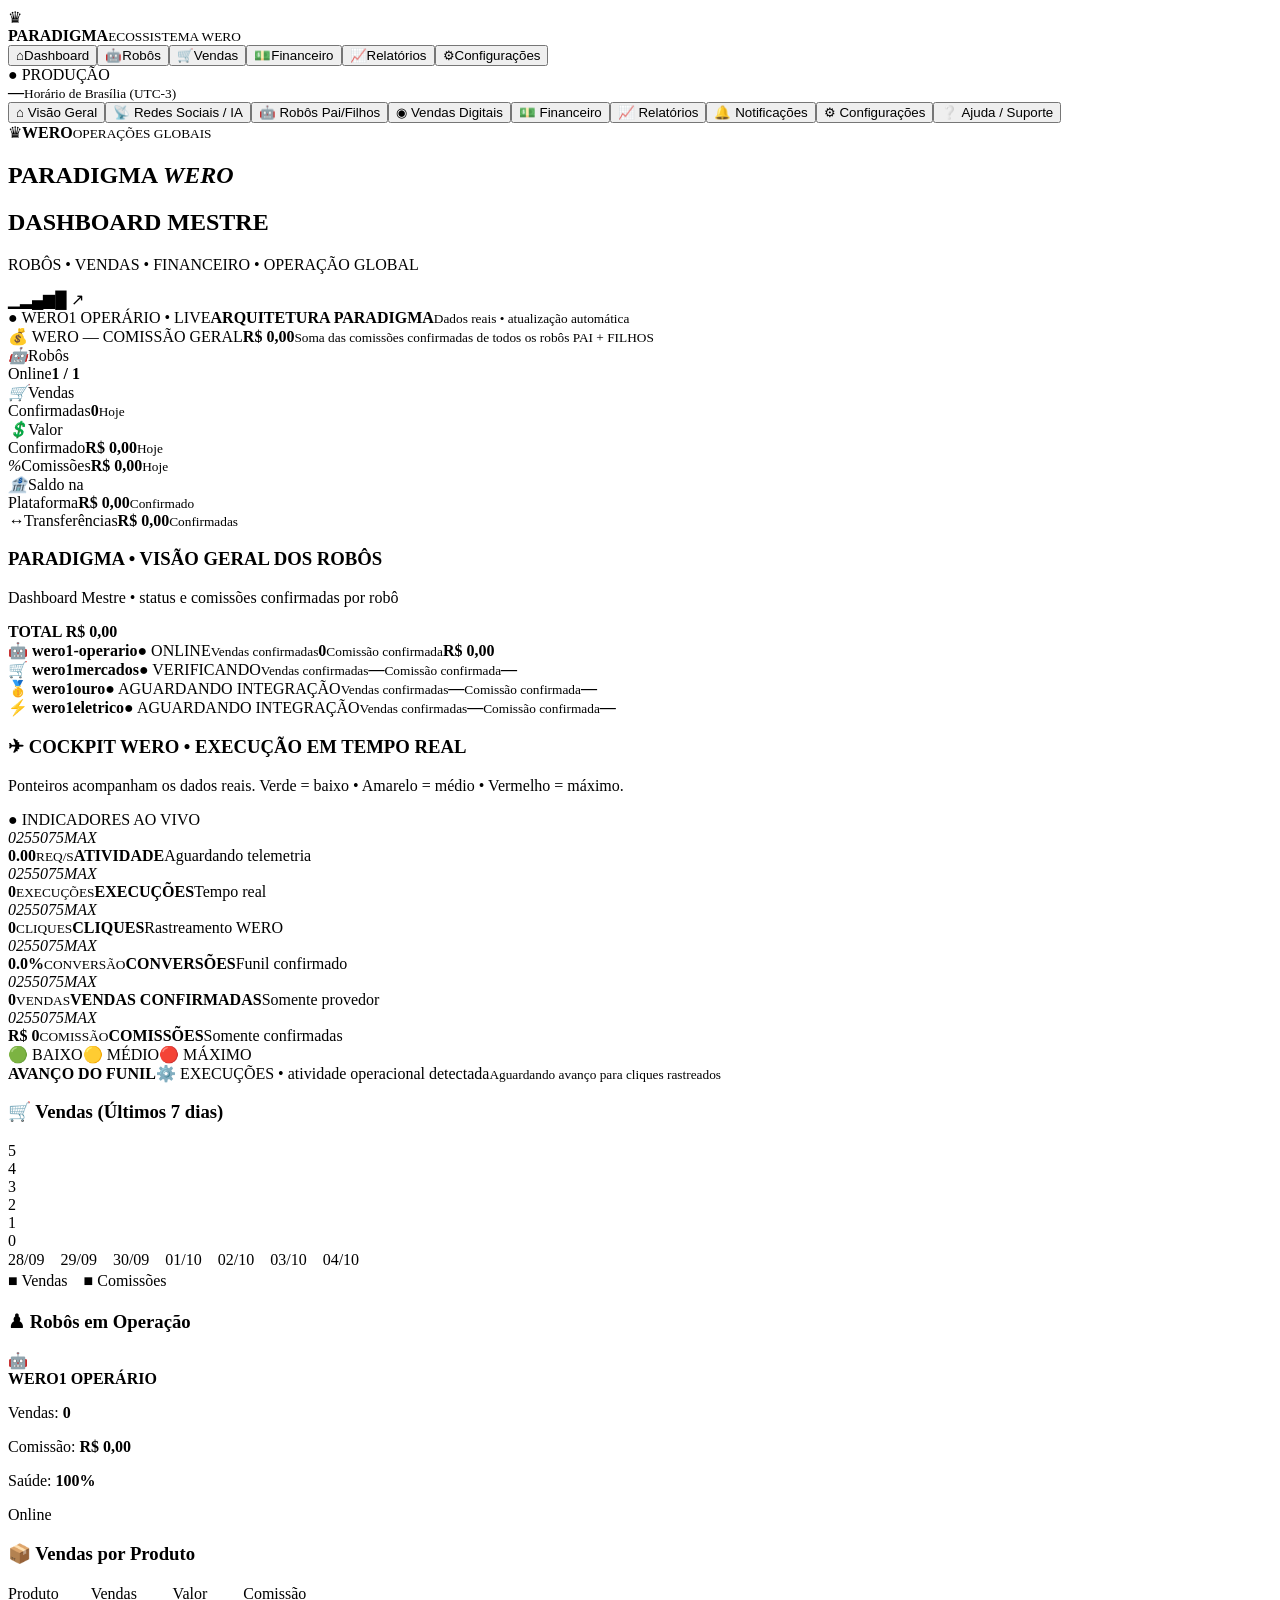
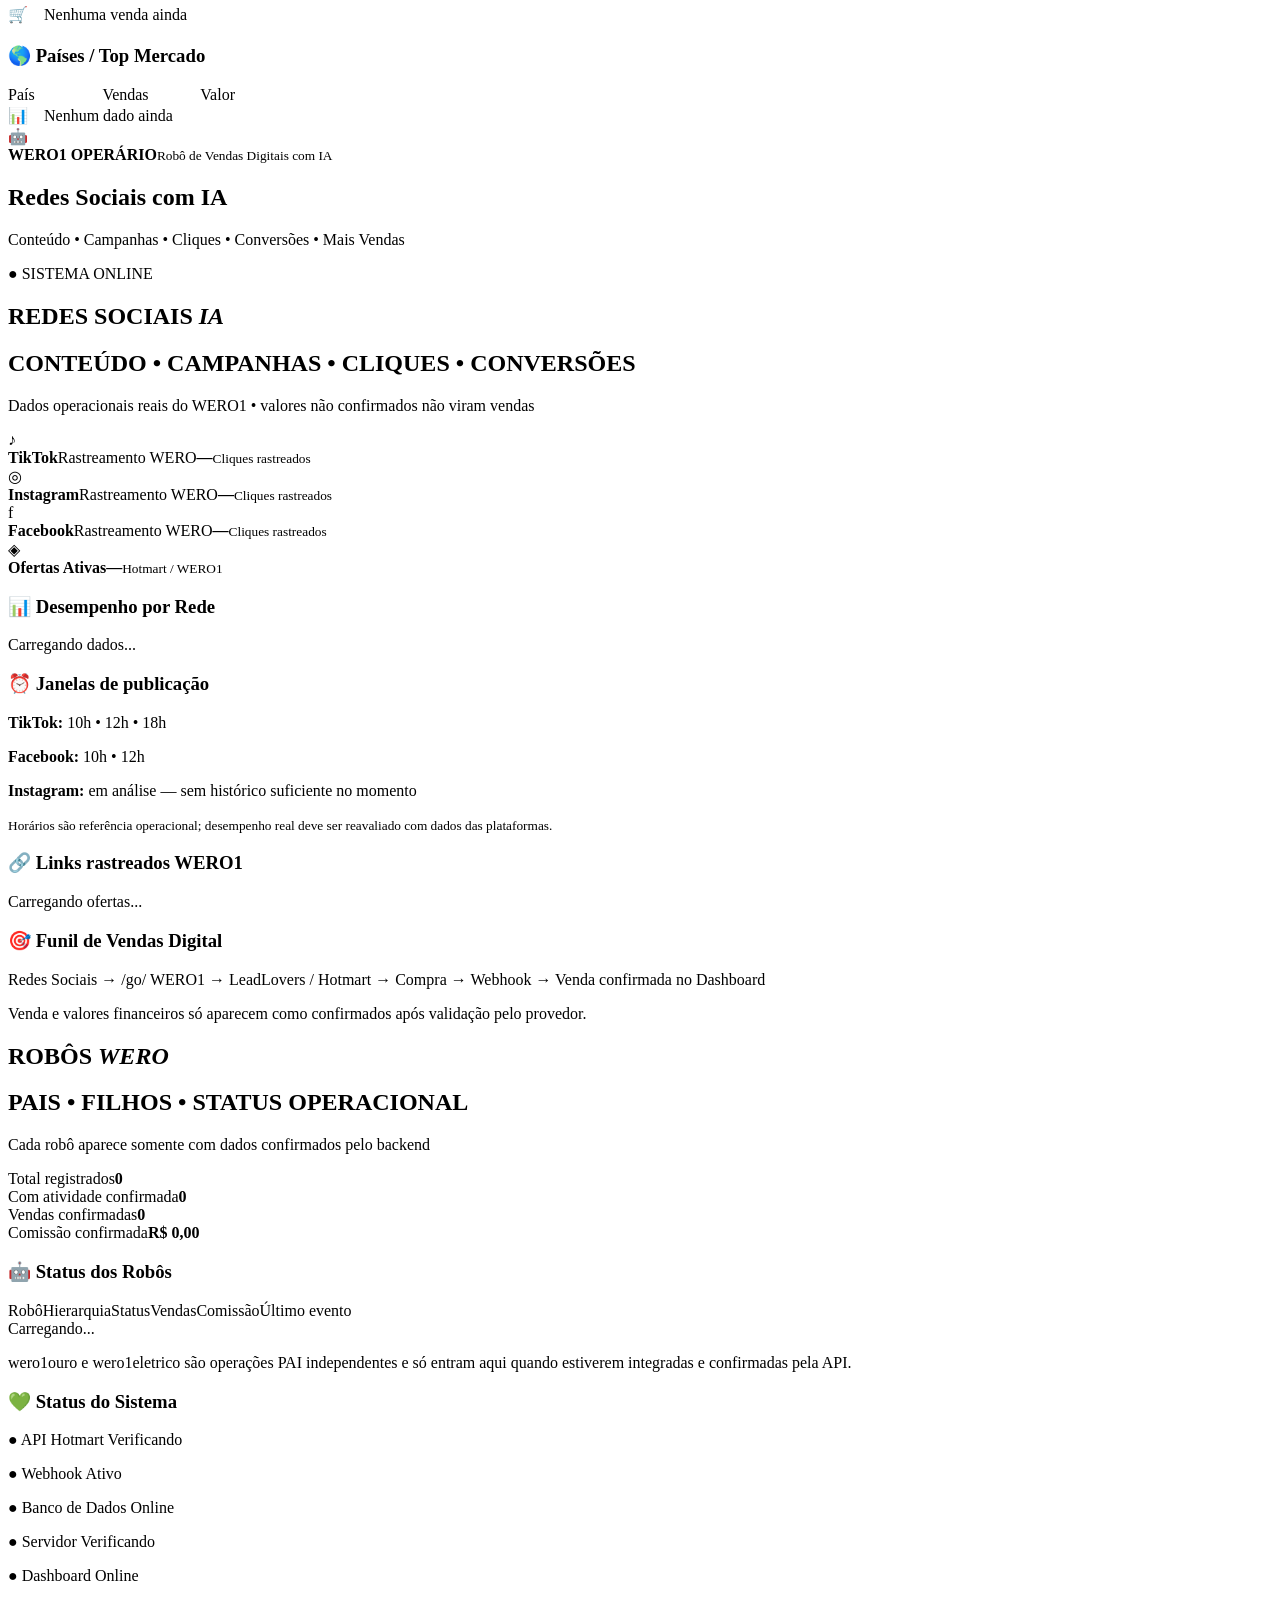
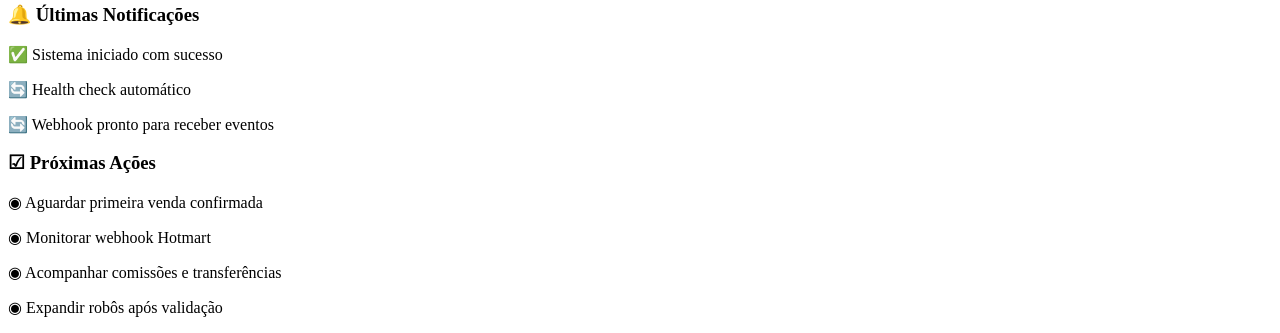
==== index.html @ a114d851 "feat: add visible cockpit dial scale v1.7.8" ====
<!doctype html><html lang="pt-BR"><head><meta charset="utf-8"><meta name="viewport" content="width=device-width,initial-scale=1"><title>PARADIGMA • Ecossistema Wero</title><link rel="stylesheet" href="/static/style.css"></head><body>
<header><div class="logo"><span class="crown">♛</span><div><b>PARADIGMA</b><small>ECOSSISTEMA WERO</small></div></div><div class="topnav"><button class="active" data-topview="finance">⌂<span>Dashboard</span></button><button data-topview="robots">🤖<span>Robôs</span></button><button>🛒<span>Vendas</span></button><button>💵<span>Financeiro</span></button><button>📈<span>Relatórios</span></button><button>⚙<span>Configurações</span></button></div><div class="prod">● PRODUÇÃO</div><div class="clock"><b id="clock">—</b><small>Horário de Brasília (UTC-3)</small></div></header>
<div class="shell"><aside><nav><button class="active" data-view="finance">⌂ <span>Visão Geral</span></button><button data-view="social">📡 <span>Redes Sociais / IA</span></button><button data-view="robots">🤖 <span>Robôs Pai/Filhos</span></button><button>◉ <span>Vendas Digitais</span></button><button>💵 <span>Financeiro</span></button><button>📈 <span>Relatórios</span></button><button>🔔 <span>Notificações</span></button><button>⚙ <span>Configurações</span></button><button>❔ <span>Ajuda / Suporte</span></button></nav><div class="master"><span>♛</span><b>WERO</b><small>OPERAÇÕES GLOBAIS</small></div></aside>
<main><div id="financeView"><section class="banner referenceHero"><div class="worldVisual" aria-hidden="true"><div class="globeCore"><span class="continent c1"></span><span class="continent c2"></span><span class="continent c3"></span><span class="citylights"></span></div></div><div class="heroCopy"><h1>PARADIGMA <em>WERO</em></h1><h2>DASHBOARD MESTRE</h2><p>ROBÔS • VENDAS • FINANCEIRO • OPERAÇÃO GLOBAL</p></div><div class="growthMark" aria-hidden="true">▁▂▄▆█ ↗</div></section>
<div class="liveStrip"><span>● WERO1 OPERÁRIO • LIVE</span><b>ARQUITETURA PARADIGMA</b><small>Dados reais • atualização automática</small></div><section class="heroCommission"><span>💰 WERO — COMISSÃO GERAL</span><strong id="generalCommission">R$ 0,00</strong><small>Soma das comissões confirmadas de todos os robôs PAI + FILHOS</small></section><section class="cards"><article><i>🤖</i><span>Robôs<br>Online</span><strong id="robots">1 / 1</strong><div class="bar"><b style="width:100%"></b></div></article><article><i>🛒</i><span>Vendas<br>Confirmadas</span><strong id="sales">0</strong><small>Hoje</small></article><article><i>💲</i><span>Valor<br>Confirmado</span><strong id="gross">R$ 0,00</strong><small>Hoje</small></article><article><i>%</i><span>Comissões</span><strong id="commission">R$ 0,00</strong><small>Hoje</small></article><article><i>🏦</i><span>Saldo na<br>Plataforma</span><strong id="balance">R$ 0,00</strong><small>Confirmado</small></article><article><i>↔</i><span>Transferências</span><strong id="transferred">R$ 0,00</strong><small>Confirmadas</small></article></section>
<section class="spiderMaster" aria-label="Robôs WERO1 — visão geral"><div class="spiderHead"><div><h3>PARADIGMA • VISÃO GERAL DOS ROBÔS</h3><p>Dashboard Mestre • status e comissões confirmadas por robô</p></div><strong id="spiderCommission">TOTAL R$ 0,00</strong></div><div class="spiderGrid"><article><b>🤖 wero1-operario</b><span class="ok">● ONLINE</span><small>Vendas confirmadas</small><strong id="spOperSales">0</strong><small>Comissão confirmada</small><strong id="spOperCommission">R$ 0,00</strong></article><article><b>🛒 wero1mercados</b><span id="spMercStatus" class="pending">● VERIFICANDO</span><small>Vendas confirmadas</small><strong id="spMercSales">—</strong><small>Comissão confirmada</small><strong id="spMercCommission">—</strong></article><article><b>🥇 wero1ouro</b><span class="pending">● AGUARDANDO INTEGRAÇÃO</span><small>Vendas confirmadas</small><strong>—</strong><small>Comissão confirmada</small><strong>—</strong></article><article><b>⚡ wero1eletrico</b><span class="pending">● AGUARDANDO INTEGRAÇÃO</span><small>Vendas confirmadas</small><strong>—</strong><small>Comissão confirmada</small><strong>—</strong></article></div></section><section class="pressureDeck cockpitDeck" aria-label="Cockpit operacional em tempo real"><div class="pressureTitle"><div><h3>✈ COCKPIT WERO • EXECUÇÃO EM TEMPO REAL</h3><p>Ponteiros acompanham os dados reais. Verde = baixo • Amarelo = médio • Vermelho = máximo.</p></div><span id="pressureMode">● INDICADORES AO VIVO</span></div><div class="gaugeGrid cockpitGrid">
<article class="gaugeCard"><div class="gauge"><div class="needle" id="activityNeedle"></div><div class="hub"></div><div class="dialScale" aria-hidden="true"><i>0</i><i>25</i><i>50</i><i>75</i><i>MAX</i></div></div><div class="gaugeData"><strong id="activityValue">0.00</strong><small>REQ/S</small><b>ATIVIDADE</b><span id="activityState">Aguardando telemetria</span></div></article>
<article class="gaugeCard"><div class="gauge"><div class="needle" id="executionNeedle"></div><div class="hub"></div><div class="dialScale" aria-hidden="true"><i>0</i><i>25</i><i>50</i><i>75</i><i>MAX</i></div></div><div class="gaugeData"><strong id="executionValue">0</strong><small>EXECUÇÕES</small><b>EXECUÇÕES</b><span id="executionState">Tempo real</span></div></article>
<article class="gaugeCard"><div class="gauge"><div class="needle" id="clickNeedle"></div><div class="hub"></div><div class="dialScale" aria-hidden="true"><i>0</i><i>25</i><i>50</i><i>75</i><i>MAX</i></div></div><div class="gaugeData"><strong id="clickValue">0</strong><small>CLIQUES</small><b>CLIQUES</b><span id="clickState">Rastreamento WERO</span></div></article>
<article class="gaugeCard"><div class="gauge"><div class="needle" id="conversionNeedle"></div><div class="hub"></div><div class="dialScale" aria-hidden="true"><i>0</i><i>25</i><i>50</i><i>75</i><i>MAX</i></div></div><div class="gaugeData"><strong id="conversionValue">0.0%</strong><small>CONVERSÃO</small><b>CONVERSÕES</b><span id="conversionState">Funil confirmado</span></div></article>
<article class="gaugeCard salesPulse"><div class="gauge"><div class="needle" id="salesNeedle"></div><div class="hub"></div><div class="dialScale" aria-hidden="true"><i>0</i><i>25</i><i>50</i><i>75</i><i>MAX</i></div></div><div class="gaugeData"><strong id="salesPressureValue">0</strong><small>VENDAS</small><b>VENDAS CONFIRMADAS</b><span id="salesState">Somente provedor</span></div></article>
<article class="gaugeCard salesPulse"><div class="gauge"><div class="needle" id="commissionNeedle"></div><div class="hub"></div><div class="dialScale" aria-hidden="true"><i>0</i><i>25</i><i>50</i><i>75</i><i>MAX</i></div></div><div class="gaugeData"><strong id="commissionGaugeValue">R$ 0</strong><small>COMISSÃO</small><b>COMISSÕES</b><span id="commissionState">Somente confirmadas</span></div></article>
</div><div class="cockpitLegend"><span>🟢 BAIXO</span><span>🟡 MÉDIO</span><span>🔴 MÁXIMO</span></div><div class="funnelProgress" id="funnelProgress"><b>AVANÇO DO FUNIL</b><span id="funnelStage">⚙️ EXECUÇÕES • atividade operacional detectada</span><small id="funnelDetail">Aguardando avanço para cliques rastreados</small></div></section><section class="grid"><article class="panel chart"><h3>🛒 Vendas (Últimos 7 dias)</h3><div class="chartbox"><div class="ylabel">5<br>4<br>3<br>2<br>1<br>0</div><div class="plot"><span></span><span></span><span></span><span></span><span></span><span></span><div class="line"></div><div class="dates">28/09　29/09　30/09　01/10　02/10　03/10　04/10</div></div></div><div class="legend">■ Vendas　■ Comissões</div></article>
<article class="panel robot"><h3>♟ Robôs em Operação</h3><div class="robotrow"><div class="bot">🤖</div><div><b>WERO1 OPERÁRIO</b><p>Vendas: <strong id="robotSales">0</strong></p><p>Comissão: <strong id="robotCommission">R$ 0,00</strong></p><p>Saúde: <strong>100%</strong></p></div><label>Online</label></div><div class="bar"><b style="width:100%"></b></div></article>
<article class="panel products"><h3>📦 Vendas por Produto</h3><div class="thead">Produto　　Vendas　　 Valor　　 Comissão</div><div class="empty">🛒　Nenhuma venda ainda</div></article><article class="panel markets"><h3>🌎 Países / Top Mercado</h3><div class="thead">País　　　　 Vendas　　　 Valor</div><div class="empty">📊　Nenhum dado ainda</div></article></section></div><div id="socialView" class="hidden"><section class="socialHero"><div class="socialBot">🤖</div><div><b>WERO1 OPERÁRIO</b><small>Robô de Vendas Digitais com IA</small></div><div class="socialTitle"><h1>Redes Sociais com IA</h1><p>Conteúdo • Campanhas • Cliques • Conversões • Mais Vendas</p></div><span class="livePill">● SISTEMA ONLINE</span></section><section class="banner socialbanner compact"><div><h1>REDES SOCIAIS <em>IA</em></h1><h2>CONTEÚDO • CAMPANHAS • CLIQUES • CONVERSÕES</h2><p>Dados operacionais reais do WERO1 • valores não confirmados não viram vendas</p></div></section><section class="socialcards"><article class="networkCard tiktok"><div class="netIcon">♪</div><b>TikTok</b><span class="netState">Rastreamento WERO</span><strong id="ttClicks">—</strong><small>Cliques rastreados</small></article><article class="networkCard instagram"><div class="netIcon">◎</div><b>Instagram</b><span class="netState">Rastreamento WERO</span><strong id="igClicks">—</strong><small>Cliques rastreados</small></article><article class="networkCard facebook"><div class="netIcon">f</div><b>Facebook</b><span class="netState">Rastreamento WERO</span><strong id="fbClicks">—</strong><small>Cliques rastreados</small></article><article class="networkCard offersCard"><div class="netIcon">◈</div><b>Ofertas Ativas</b><strong id="activeOffers">—</strong><small>Hotmart / WERO1</small></article></section><section class="socialgrid"><article class="panel"><h3>📊 Desempenho por Rede</h3><div id="networkRows" class="networkRows">Carregando dados...</div></article><article class="panel"><h3>⏰ Janelas de publicação</h3><p><b>TikTok:</b> 10h • 12h • 18h</p><p><b>Facebook:</b> 10h • 12h</p><p><b>Instagram:</b> em análise — sem histórico suficiente no momento</p><small>Horários são referência operacional; desempenho real deve ser reavaliado com dados das plataformas.</small></article><article class="panel socialwide"><h3>🔗 Links rastreados WERO1</h3><div id="offerLinks">Carregando ofertas...</div></article><article class="panel socialwide"><h3>🎯 Funil de Vendas Digital</h3><div class="funnel">Redes Sociais → /go/ WERO1 → LeadLovers / Hotmart → Compra → Webhook → Venda confirmada no Dashboard</div><p class="truth">Venda e valores financeiros só aparecem como confirmados após validação pelo provedor.</p></article></section></div><div id="robotsView" class="hidden"><section class="banner socialbanner"><div><h1>ROBÔS <em>WERO</em></h1><h2>PAIS • FILHOS • STATUS OPERACIONAL</h2><p>Cada robô aparece somente com dados confirmados pelo backend</p></div></section><section class="robotSummary"><article><span>Total registrados</span><strong id="robotTotal">0</strong></article><article><span>Com atividade confirmada</span><strong id="robotActive">0</strong></article><article><span>Vendas confirmadas</span><strong id="robotTotalSales">0</strong></article><article><span>Comissão confirmada</span><strong id="robotTotalCommission">R$ 0,00</strong></article></section><article class="panel robotTablePanel"><h3>🤖 Status dos Robôs</h3><div class="robotTableHead"><span>Robô</span><span>Hierarquia</span><span>Status</span><span>Vendas</span><span>Comissão</span><span>Último evento</span></div><div id="robotRows">Carregando...</div><p class="truth">wero1ouro e wero1eletrico são operações PAI independentes e só entram aqui quando estiverem integradas e confirmadas pela API.</p></article></div></main>
<section class="right"><article class="panel status"><h3>💚 Status do Sistema</h3><p><b>●</b> API Hotmart <span id="apiHotmart">Verificando</span></p><p><b>●</b> Webhook <span>Ativo</span></p><p><b>●</b> Banco de Dados <span>Online</span></p><p><b>●</b> Servidor <span id="server">Verificando</span></p><p><b>●</b> Dashboard <span>Online</span></p></article><article class="panel notices"><h3>🔔 Últimas Notificações</h3><p>✅ Sistema iniciado com sucesso</p><p>🔄 Health check automático</p><p>🔄 Webhook pronto para receber eventos</p></article><article class="panel actions"><h3>☑ Próximas Ações</h3><p>◉ Aguardar primeira venda confirmada</p><p>◉ Monitorar webhook Hotmart</p><p>◉ Acompanhar comissões e transferências</p><p>◉ Expandir robôs após validação</p></article></section></div><script src="/static/app.js"></script></body></html>
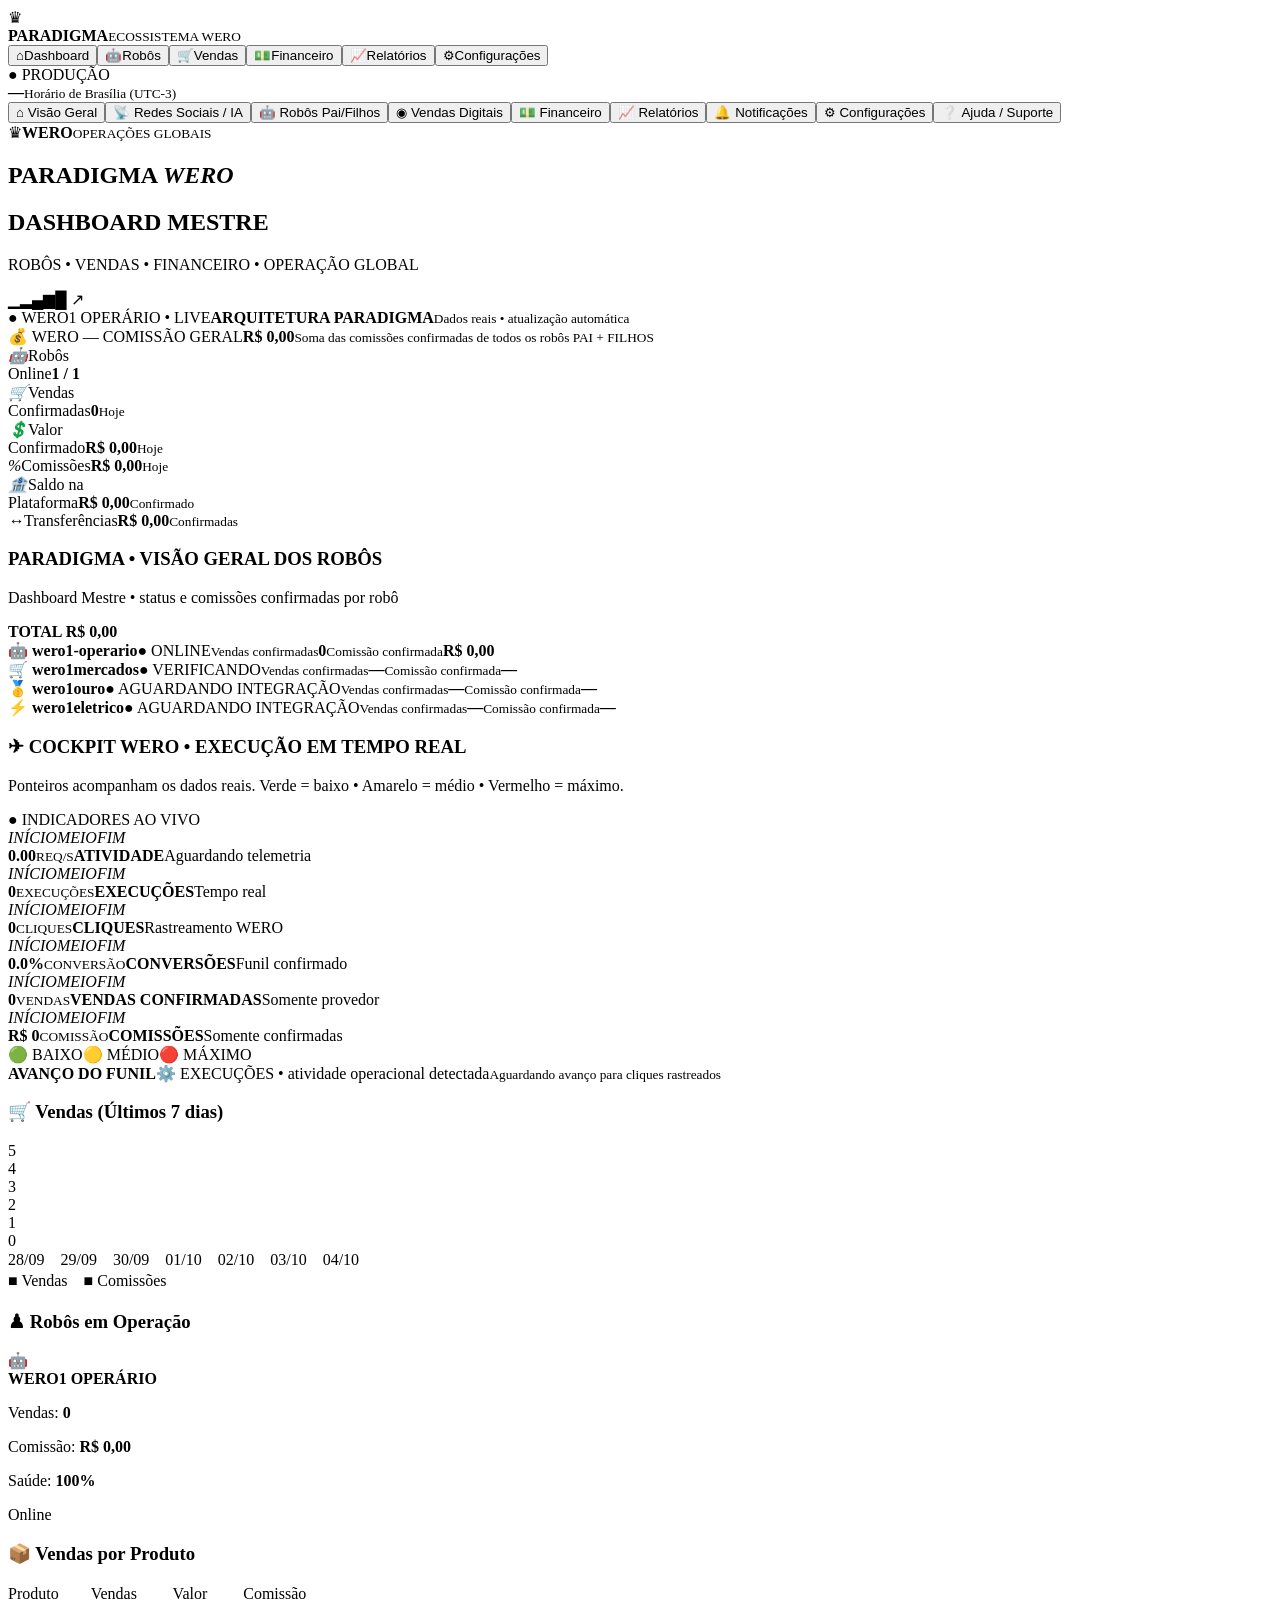
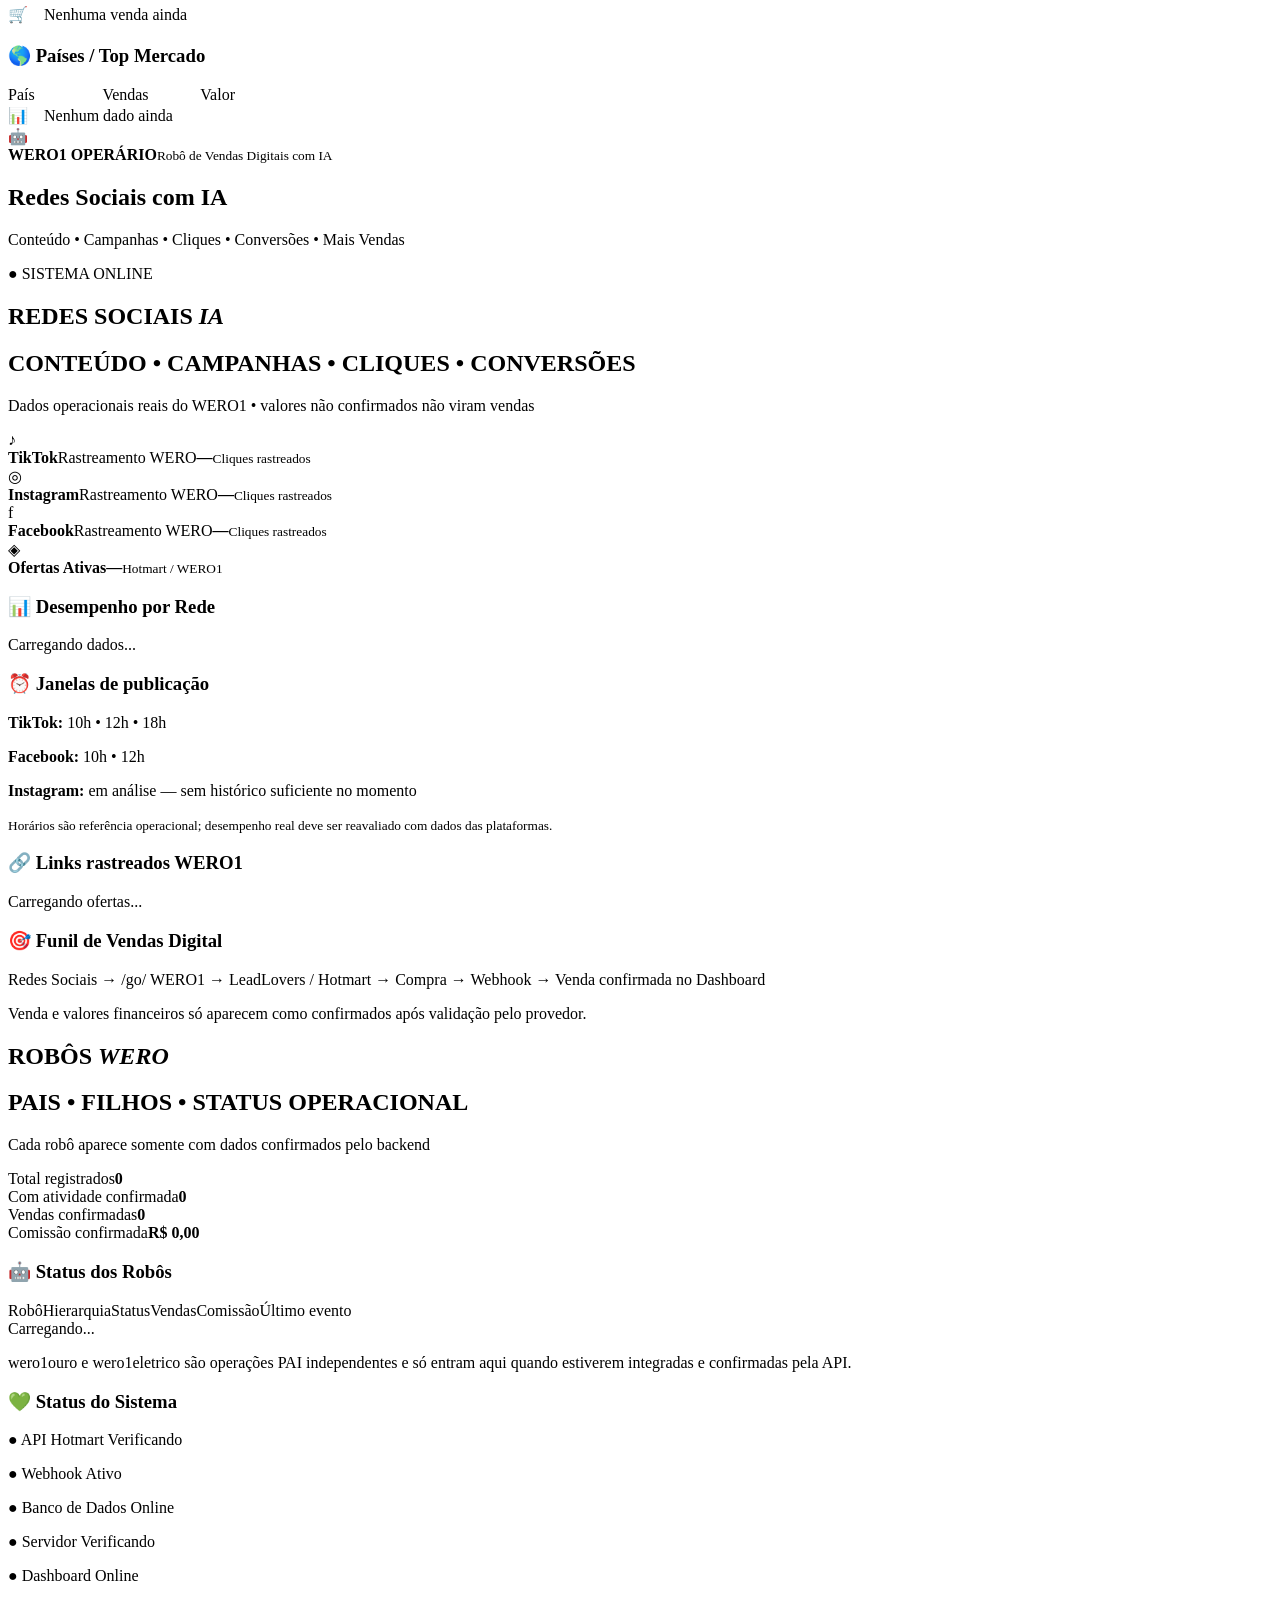
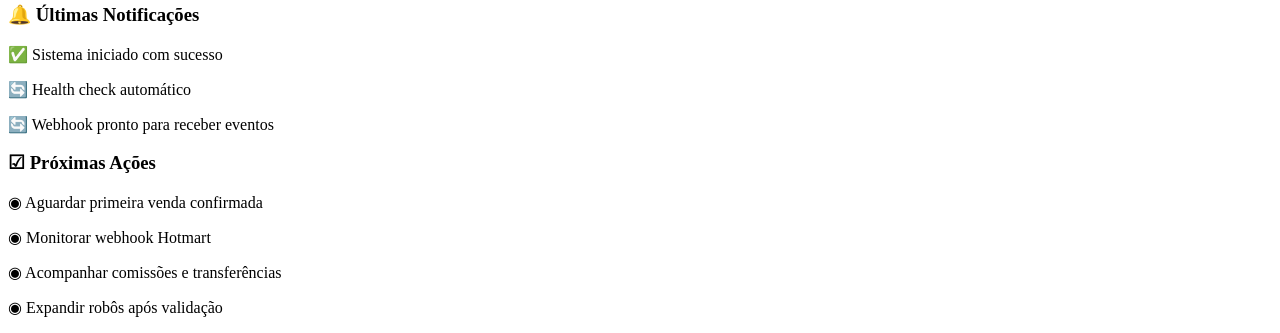
==== commit 1fd92177: "ui: simplify gauge scale to inicio meio fim v1.7.9" ====
--- a/index.html
+++ b/index.html
@@ -4,12 +4,12 @@
 <main><div id="financeView"><section class="banner referenceHero"><div class="worldVisual" aria-hidden="true"><div class="globeCore"><span class="continent c1"></span><span class="continent c2"></span><span class="continent c3"></span><span class="citylights"></span></div></div><div class="heroCopy"><h1>PARADIGMA <em>WERO</em></h1><h2>DASHBOARD MESTRE</h2><p>ROBÔS • VENDAS • FINANCEIRO • OPERAÇÃO GLOBAL</p></div><div class="growthMark" aria-hidden="true">▁▂▄▆█ ↗</div></section>
 <div class="liveStrip"><span>● WERO1 OPERÁRIO • LIVE</span><b>ARQUITETURA PARADIGMA</b><small>Dados reais • atualização automática</small></div><section class="heroCommission"><span>💰 WERO — COMISSÃO GERAL</span><strong id="generalCommission">R$ 0,00</strong><small>Soma das comissões confirmadas de todos os robôs PAI + FILHOS</small></section><section class="cards"><article><i>🤖</i><span>Robôs<br>Online</span><strong id="robots">1 / 1</strong><div class="bar"><b style="width:100%"></b></div></article><article><i>🛒</i><span>Vendas<br>Confirmadas</span><strong id="sales">0</strong><small>Hoje</small></article><article><i>💲</i><span>Valor<br>Confirmado</span><strong id="gross">R$ 0,00</strong><small>Hoje</small></article><article><i>%</i><span>Comissões</span><strong id="commission">R$ 0,00</strong><small>Hoje</small></article><article><i>🏦</i><span>Saldo na<br>Plataforma</span><strong id="balance">R$ 0,00</strong><small>Confirmado</small></article><article><i>↔</i><span>Transferências</span><strong id="transferred">R$ 0,00</strong><small>Confirmadas</small></article></section>
 <section class="spiderMaster" aria-label="Robôs WERO1 — visão geral"><div class="spiderHead"><div><h3>PARADIGMA • VISÃO GERAL DOS ROBÔS</h3><p>Dashboard Mestre • status e comissões confirmadas por robô</p></div><strong id="spiderCommission">TOTAL R$ 0,00</strong></div><div class="spiderGrid"><article><b>🤖 wero1-operario</b><span class="ok">● ONLINE</span><small>Vendas confirmadas</small><strong id="spOperSales">0</strong><small>Comissão confirmada</small><strong id="spOperCommission">R$ 0,00</strong></article><article><b>🛒 wero1mercados</b><span id="spMercStatus" class="pending">● VERIFICANDO</span><small>Vendas confirmadas</small><strong id="spMercSales">—</strong><small>Comissão confirmada</small><strong id="spMercCommission">—</strong></article><article><b>🥇 wero1ouro</b><span class="pending">● AGUARDANDO INTEGRAÇÃO</span><small>Vendas confirmadas</small><strong>—</strong><small>Comissão confirmada</small><strong>—</strong></article><article><b>⚡ wero1eletrico</b><span class="pending">● AGUARDANDO INTEGRAÇÃO</span><small>Vendas confirmadas</small><strong>—</strong><small>Comissão confirmada</small><strong>—</strong></article></div></section><section class="pressureDeck cockpitDeck" aria-label="Cockpit operacional em tempo real"><div class="pressureTitle"><div><h3>✈ COCKPIT WERO • EXECUÇÃO EM TEMPO REAL</h3><p>Ponteiros acompanham os dados reais. Verde = baixo • Amarelo = médio • Vermelho = máximo.</p></div><span id="pressureMode">● INDICADORES AO VIVO</span></div><div class="gaugeGrid cockpitGrid">
-<article class="gaugeCard"><div class="gauge"><div class="needle" id="activityNeedle"></div><div class="hub"></div><div class="dialScale" aria-hidden="true"><i>0</i><i>25</i><i>50</i><i>75</i><i>MAX</i></div></div><div class="gaugeData"><strong id="activityValue">0.00</strong><small>REQ/S</small><b>ATIVIDADE</b><span id="activityState">Aguardando telemetria</span></div></article>
-<article class="gaugeCard"><div class="gauge"><div class="needle" id="executionNeedle"></div><div class="hub"></div><div class="dialScale" aria-hidden="true"><i>0</i><i>25</i><i>50</i><i>75</i><i>MAX</i></div></div><div class="gaugeData"><strong id="executionValue">0</strong><small>EXECUÇÕES</small><b>EXECUÇÕES</b><span id="executionState">Tempo real</span></div></article>
-<article class="gaugeCard"><div class="gauge"><div class="needle" id="clickNeedle"></div><div class="hub"></div><div class="dialScale" aria-hidden="true"><i>0</i><i>25</i><i>50</i><i>75</i><i>MAX</i></div></div><div class="gaugeData"><strong id="clickValue">0</strong><small>CLIQUES</small><b>CLIQUES</b><span id="clickState">Rastreamento WERO</span></div></article>
-<article class="gaugeCard"><div class="gauge"><div class="needle" id="conversionNeedle"></div><div class="hub"></div><div class="dialScale" aria-hidden="true"><i>0</i><i>25</i><i>50</i><i>75</i><i>MAX</i></div></div><div class="gaugeData"><strong id="conversionValue">0.0%</strong><small>CONVERSÃO</small><b>CONVERSÕES</b><span id="conversionState">Funil confirmado</span></div></article>
-<article class="gaugeCard salesPulse"><div class="gauge"><div class="needle" id="salesNeedle"></div><div class="hub"></div><div class="dialScale" aria-hidden="true"><i>0</i><i>25</i><i>50</i><i>75</i><i>MAX</i></div></div><div class="gaugeData"><strong id="salesPressureValue">0</strong><small>VENDAS</small><b>VENDAS CONFIRMADAS</b><span id="salesState">Somente provedor</span></div></article>
-<article class="gaugeCard salesPulse"><div class="gauge"><div class="needle" id="commissionNeedle"></div><div class="hub"></div><div class="dialScale" aria-hidden="true"><i>0</i><i>25</i><i>50</i><i>75</i><i>MAX</i></div></div><div class="gaugeData"><strong id="commissionGaugeValue">R$ 0</strong><small>COMISSÃO</small><b>COMISSÕES</b><span id="commissionState">Somente confirmadas</span></div></article>
+<article class="gaugeCard"><div class="gauge"><div class="needle" id="activityNeedle"></div><div class="hub"></div><div class="dialScale" aria-hidden="true"><i>INÍCIO</i><i>MEIO</i><i>FIM</i></div></div><div class="gaugeData"><strong id="activityValue">0.00</strong><small>REQ/S</small><b>ATIVIDADE</b><span id="activityState">Aguardando telemetria</span></div></article>
+<article class="gaugeCard"><div class="gauge"><div class="needle" id="executionNeedle"></div><div class="hub"></div><div class="dialScale" aria-hidden="true"><i>INÍCIO</i><i>MEIO</i><i>FIM</i></div></div><div class="gaugeData"><strong id="executionValue">0</strong><small>EXECUÇÕES</small><b>EXECUÇÕES</b><span id="executionState">Tempo real</span></div></article>
+<article class="gaugeCard"><div class="gauge"><div class="needle" id="clickNeedle"></div><div class="hub"></div><div class="dialScale" aria-hidden="true"><i>INÍCIO</i><i>MEIO</i><i>FIM</i></div></div><div class="gaugeData"><strong id="clickValue">0</strong><small>CLIQUES</small><b>CLIQUES</b><span id="clickState">Rastreamento WERO</span></div></article>
+<article class="gaugeCard"><div class="gauge"><div class="needle" id="conversionNeedle"></div><div class="hub"></div><div class="dialScale" aria-hidden="true"><i>INÍCIO</i><i>MEIO</i><i>FIM</i></div></div><div class="gaugeData"><strong id="conversionValue">0.0%</strong><small>CONVERSÃO</small><b>CONVERSÕES</b><span id="conversionState">Funil confirmado</span></div></article>
+<article class="gaugeCard salesPulse"><div class="gauge"><div class="needle" id="salesNeedle"></div><div class="hub"></div><div class="dialScale" aria-hidden="true"><i>INÍCIO</i><i>MEIO</i><i>FIM</i></div></div><div class="gaugeData"><strong id="salesPressureValue">0</strong><small>VENDAS</small><b>VENDAS CONFIRMADAS</b><span id="salesState">Somente provedor</span></div></article>
+<article class="gaugeCard salesPulse"><div class="gauge"><div class="needle" id="commissionNeedle"></div><div class="hub"></div><div class="dialScale" aria-hidden="true"><i>INÍCIO</i><i>MEIO</i><i>FIM</i></div></div><div class="gaugeData"><strong id="commissionGaugeValue">R$ 0</strong><small>COMISSÃO</small><b>COMISSÕES</b><span id="commissionState">Somente confirmadas</span></div></article>
 </div><div class="cockpitLegend"><span>🟢 BAIXO</span><span>🟡 MÉDIO</span><span>🔴 MÁXIMO</span></div><div class="funnelProgress" id="funnelProgress"><b>AVANÇO DO FUNIL</b><span id="funnelStage">⚙️ EXECUÇÕES • atividade operacional detectada</span><small id="funnelDetail">Aguardando avanço para cliques rastreados</small></div></section><section class="grid"><article class="panel chart"><h3>🛒 Vendas (Últimos 7 dias)</h3><div class="chartbox"><div class="ylabel">5<br>4<br>3<br>2<br>1<br>0</div><div class="plot"><span></span><span></span><span></span><span></span><span></span><span></span><div class="line"></div><div class="dates">28/09　29/09　30/09　01/10　02/10　03/10　04/10</div></div></div><div class="legend">■ Vendas　■ Comissões</div></article>
 <article class="panel robot"><h3>♟ Robôs em Operação</h3><div class="robotrow"><div class="bot">🤖</div><div><b>WERO1 OPERÁRIO</b><p>Vendas: <strong id="robotSales">0</strong></p><p>Comissão: <strong id="robotCommission">R$ 0,00</strong></p><p>Saúde: <strong>100%</strong></p></div><label>Online</label></div><div class="bar"><b style="width:100%"></b></div></article>
 <article class="panel products"><h3>📦 Vendas por Produto</h3><div class="thead">Produto　　Vendas　　 Valor　　 Comissão</div><div class="empty">🛒　Nenhuma venda ainda</div></article><article class="panel markets"><h3>🌎 Países / Top Mercado</h3><div class="thead">País　　　　 Vendas　　　 Valor</div><div class="empty">📊　Nenhum dado ainda</div></article></section></div><div id="socialView" class="hidden"><section class="socialHero"><div class="socialBot">🤖</div><div><b>WERO1 OPERÁRIO</b><small>Robô de Vendas Digitais com IA</small></div><div class="socialTitle"><h1>Redes Sociais com IA</h1><p>Conteúdo • Campanhas • Cliques • Conversões • Mais Vendas</p></div><span class="livePill">● SISTEMA ONLINE</span></section><section class="banner socialbanner compact"><div><h1>REDES SOCIAIS <em>IA</em></h1><h2>CONTEÚDO • CAMPANHAS • CLIQUES • CONVERSÕES</h2><p>Dados operacionais reais do WERO1 • valores não confirmados não viram vendas</p></div></section><section class="socialcards"><article class="networkCard tiktok"><div class="netIcon">♪</div><b>TikTok</b><span class="netState">Rastreamento WERO</span><strong id="ttClicks">—</strong><small>Cliques rastreados</small></article><article class="networkCard instagram"><div class="netIcon">◎</div><b>Instagram</b><span class="netState">Rastreamento WERO</span><strong id="igClicks">—</strong><small>Cliques rastreados</small></article><article class="networkCard facebook"><div class="netIcon">f</div><b>Facebook</b><span class="netState">Rastreamento WERO</span><strong id="fbClicks">—</strong><small>Cliques rastreados</small></article><article class="networkCard offersCard"><div class="netIcon">◈</div><b>Ofertas Ativas</b><strong id="activeOffers">—</strong><small>Hotmart / WERO1</small></article></section><section class="socialgrid"><article class="panel"><h3>📊 Desempenho por Rede</h3><div id="networkRows" class="networkRows">Carregando dados...</div></article><article class="panel"><h3>⏰ Janelas de publicação</h3><p><b>TikTok:</b> 10h • 12h • 18h</p><p><b>Facebook:</b> 10h • 12h</p><p><b>Instagram:</b> em análise — sem histórico suficiente no momento</p><small>Horários são referência operacional; desempenho real deve ser reavaliado com dados das plataformas.</small></article><article class="panel socialwide"><h3>🔗 Links rastreados WERO1</h3><div id="offerLinks">Carregando ofertas...</div></article><article class="panel socialwide"><h3>🎯 Funil de Vendas Digital</h3><div class="funnel">Redes Sociais → /go/ WERO1 → LeadLovers / Hotmart → Compra → Webhook → Venda confirmada no Dashboard</div><p class="truth">Venda e valores financeiros só aparecem como confirmados após validação pelo provedor.</p></article></section></div><div id="robotsView" class="hidden"><section class="banner socialbanner"><div><h1>ROBÔS <em>WERO</em></h1><h2>PAIS • FILHOS • STATUS OPERACIONAL</h2><p>Cada robô aparece somente com dados confirmados pelo backend</p></div></section><section class="robotSummary"><article><span>Total registrados</span><strong id="robotTotal">0</strong></article><article><span>Com atividade confirmada</span><strong id="robotActive">0</strong></article><article><span>Vendas confirmadas</span><strong id="robotTotalSales">0</strong></article><article><span>Comissão confirmada</span><strong id="robotTotalCommission">R$ 0,00</strong></article></section><article class="panel robotTablePanel"><h3>🤖 Status dos Robôs</h3><div class="robotTableHead"><span>Robô</span><span>Hierarquia</span><span>Status</span><span>Vendas</span><span>Comissão</span><span>Último evento</span></div><div id="robotRows">Carregando...</div><p class="truth">wero1ouro e wero1eletrico são operações PAI independentes e só entram aqui quando estiverem integradas e confirmadas pela API.</p></article></div></main>
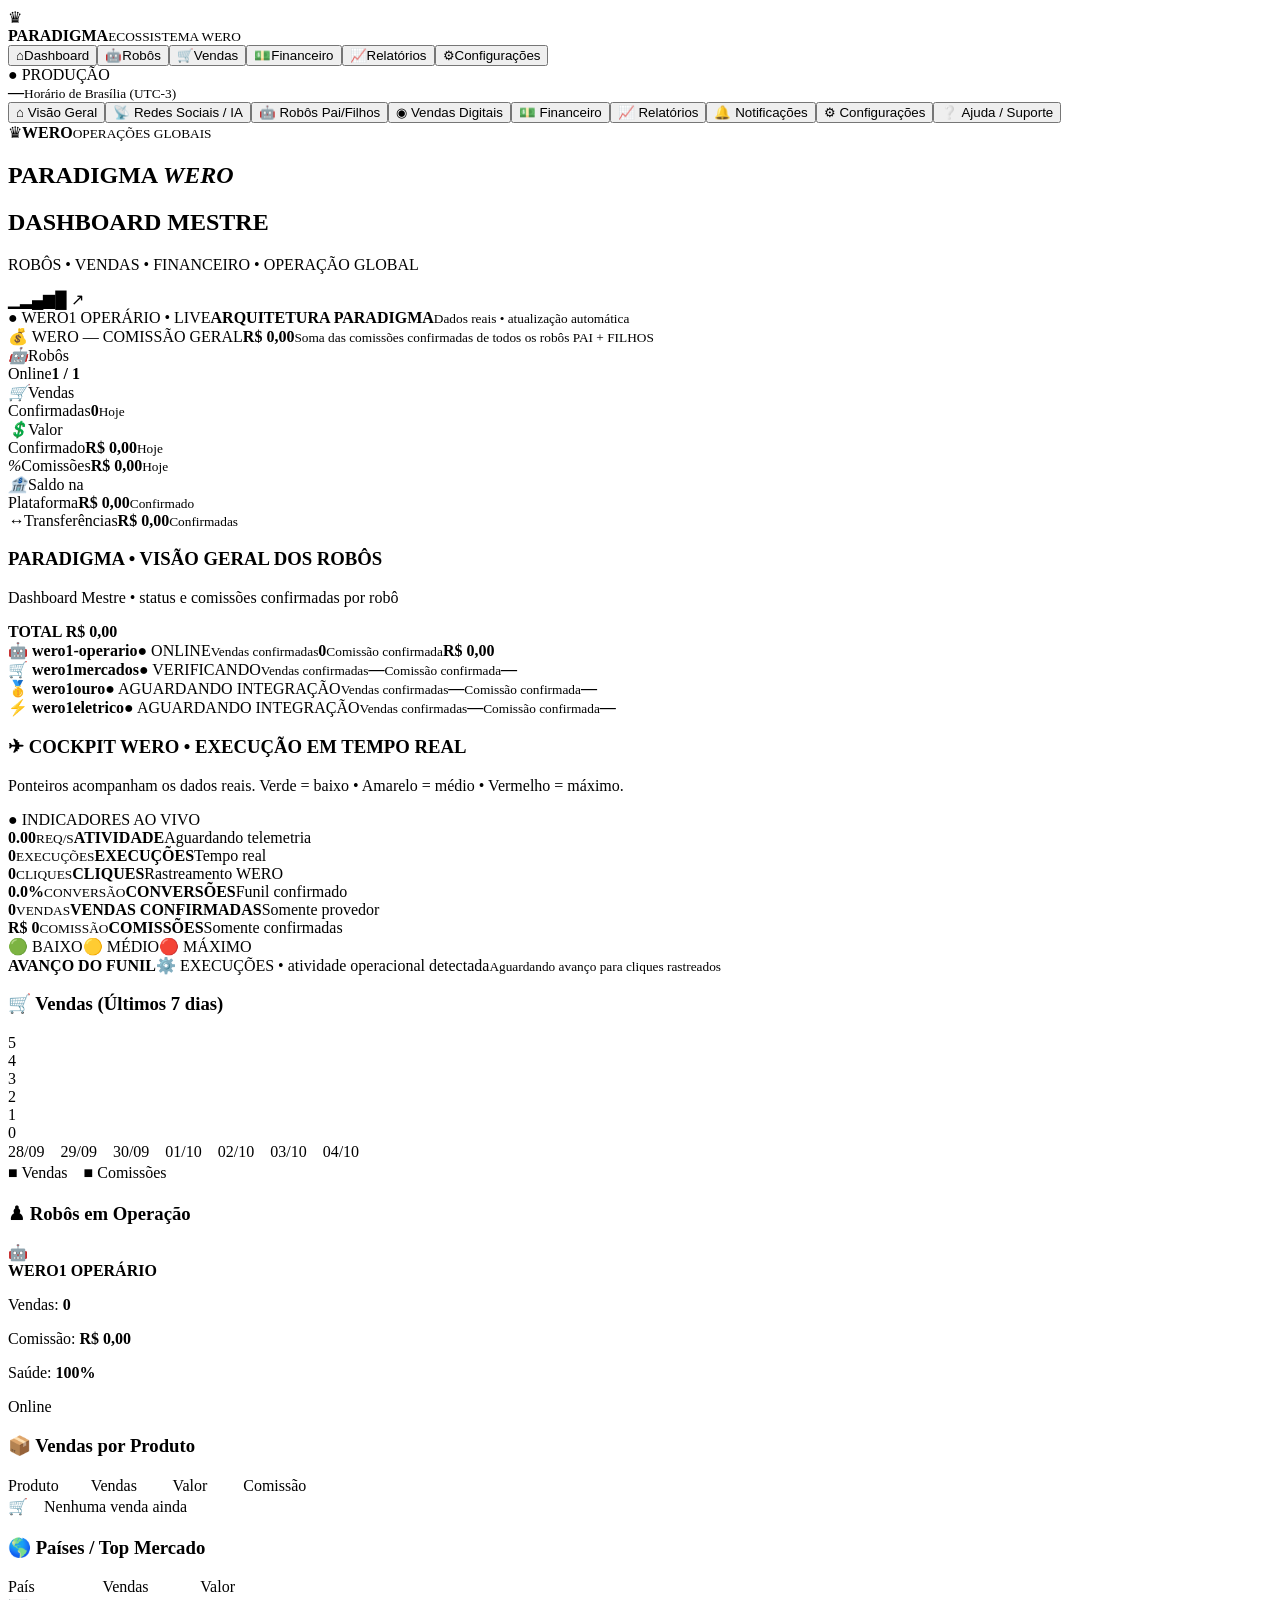
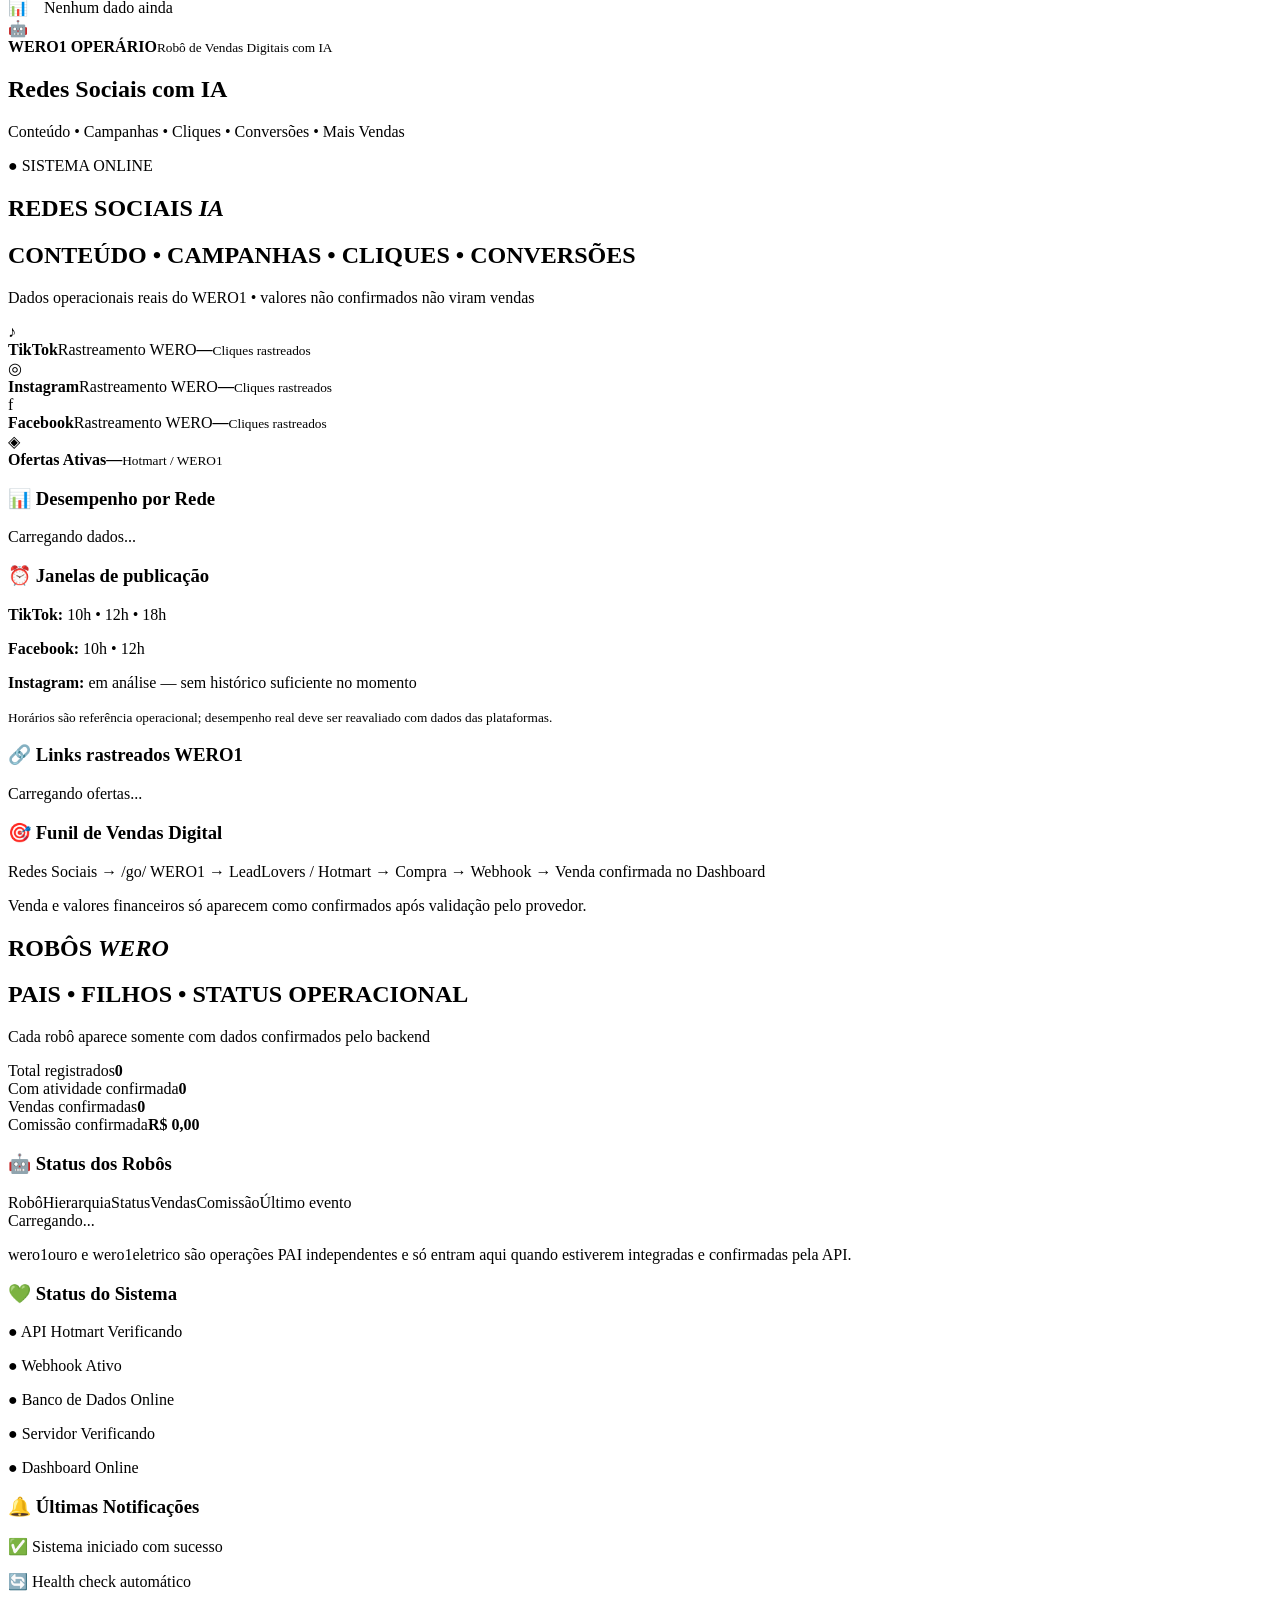
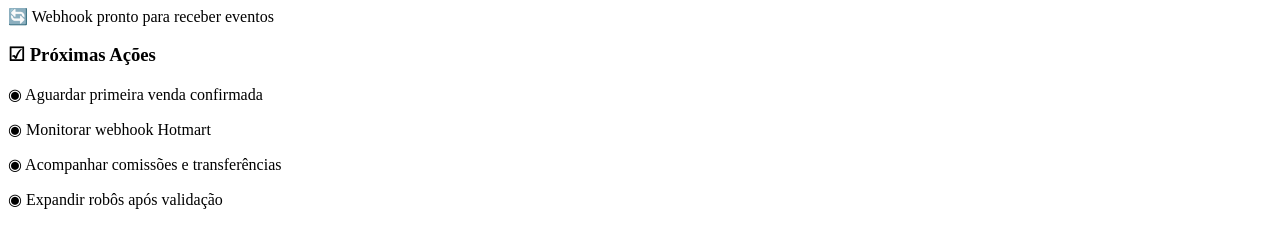
==== commit 20118e8c: "ui: remove dial scale words for clean cockpit v1.7.12" ====
--- a/index.html
+++ b/index.html
@@ -4,12 +4,12 @@
 <main><div id="financeView"><section class="banner referenceHero"><div class="worldVisual" aria-hidden="true"><div class="globeCore"><span class="continent c1"></span><span class="continent c2"></span><span class="continent c3"></span><span class="citylights"></span></div></div><div class="heroCopy"><h1>PARADIGMA <em>WERO</em></h1><h2>DASHBOARD MESTRE</h2><p>ROBÔS • VENDAS • FINANCEIRO • OPERAÇÃO GLOBAL</p></div><div class="growthMark" aria-hidden="true">▁▂▄▆█ ↗</div></section>
 <div class="liveStrip"><span>● WERO1 OPERÁRIO • LIVE</span><b>ARQUITETURA PARADIGMA</b><small>Dados reais • atualização automática</small></div><section class="heroCommission"><span>💰 WERO — COMISSÃO GERAL</span><strong id="generalCommission">R$ 0,00</strong><small>Soma das comissões confirmadas de todos os robôs PAI + FILHOS</small></section><section class="cards"><article><i>🤖</i><span>Robôs<br>Online</span><strong id="robots">1 / 1</strong><div class="bar"><b style="width:100%"></b></div></article><article><i>🛒</i><span>Vendas<br>Confirmadas</span><strong id="sales">0</strong><small>Hoje</small></article><article><i>💲</i><span>Valor<br>Confirmado</span><strong id="gross">R$ 0,00</strong><small>Hoje</small></article><article><i>%</i><span>Comissões</span><strong id="commission">R$ 0,00</strong><small>Hoje</small></article><article><i>🏦</i><span>Saldo na<br>Plataforma</span><strong id="balance">R$ 0,00</strong><small>Confirmado</small></article><article><i>↔</i><span>Transferências</span><strong id="transferred">R$ 0,00</strong><small>Confirmadas</small></article></section>
 <section class="spiderMaster" aria-label="Robôs WERO1 — visão geral"><div class="spiderHead"><div><h3>PARADIGMA • VISÃO GERAL DOS ROBÔS</h3><p>Dashboard Mestre • status e comissões confirmadas por robô</p></div><strong id="spiderCommission">TOTAL R$ 0,00</strong></div><div class="spiderGrid"><article><b>🤖 wero1-operario</b><span class="ok">● ONLINE</span><small>Vendas confirmadas</small><strong id="spOperSales">0</strong><small>Comissão confirmada</small><strong id="spOperCommission">R$ 0,00</strong></article><article><b>🛒 wero1mercados</b><span id="spMercStatus" class="pending">● VERIFICANDO</span><small>Vendas confirmadas</small><strong id="spMercSales">—</strong><small>Comissão confirmada</small><strong id="spMercCommission">—</strong></article><article><b>🥇 wero1ouro</b><span class="pending">● AGUARDANDO INTEGRAÇÃO</span><small>Vendas confirmadas</small><strong>—</strong><small>Comissão confirmada</small><strong>—</strong></article><article><b>⚡ wero1eletrico</b><span class="pending">● AGUARDANDO INTEGRAÇÃO</span><small>Vendas confirmadas</small><strong>—</strong><small>Comissão confirmada</small><strong>—</strong></article></div></section><section class="pressureDeck cockpitDeck" aria-label="Cockpit operacional em tempo real"><div class="pressureTitle"><div><h3>✈ COCKPIT WERO • EXECUÇÃO EM TEMPO REAL</h3><p>Ponteiros acompanham os dados reais. Verde = baixo • Amarelo = médio • Vermelho = máximo.</p></div><span id="pressureMode">● INDICADORES AO VIVO</span></div><div class="gaugeGrid cockpitGrid">
-<article class="gaugeCard"><div class="gauge"><div class="needle" id="activityNeedle"></div><div class="hub"></div><div class="dialScale" aria-hidden="true"><i>INÍCIO</i><i>MEIO</i><i>FIM</i></div></div><div class="gaugeData"><strong id="activityValue">0.00</strong><small>REQ/S</small><b>ATIVIDADE</b><span id="activityState">Aguardando telemetria</span></div></article>
-<article class="gaugeCard"><div class="gauge"><div class="needle" id="executionNeedle"></div><div class="hub"></div><div class="dialScale" aria-hidden="true"><i>INÍCIO</i><i>MEIO</i><i>FIM</i></div></div><div class="gaugeData"><strong id="executionValue">0</strong><small>EXECUÇÕES</small><b>EXECUÇÕES</b><span id="executionState">Tempo real</span></div></article>
-<article class="gaugeCard"><div class="gauge"><div class="needle" id="clickNeedle"></div><div class="hub"></div><div class="dialScale" aria-hidden="true"><i>INÍCIO</i><i>MEIO</i><i>FIM</i></div></div><div class="gaugeData"><strong id="clickValue">0</strong><small>CLIQUES</small><b>CLIQUES</b><span id="clickState">Rastreamento WERO</span></div></article>
-<article class="gaugeCard"><div class="gauge"><div class="needle" id="conversionNeedle"></div><div class="hub"></div><div class="dialScale" aria-hidden="true"><i>INÍCIO</i><i>MEIO</i><i>FIM</i></div></div><div class="gaugeData"><strong id="conversionValue">0.0%</strong><small>CONVERSÃO</small><b>CONVERSÕES</b><span id="conversionState">Funil confirmado</span></div></article>
-<article class="gaugeCard salesPulse"><div class="gauge"><div class="needle" id="salesNeedle"></div><div class="hub"></div><div class="dialScale" aria-hidden="true"><i>INÍCIO</i><i>MEIO</i><i>FIM</i></div></div><div class="gaugeData"><strong id="salesPressureValue">0</strong><small>VENDAS</small><b>VENDAS CONFIRMADAS</b><span id="salesState">Somente provedor</span></div></article>
-<article class="gaugeCard salesPulse"><div class="gauge"><div class="needle" id="commissionNeedle"></div><div class="hub"></div><div class="dialScale" aria-hidden="true"><i>INÍCIO</i><i>MEIO</i><i>FIM</i></div></div><div class="gaugeData"><strong id="commissionGaugeValue">R$ 0</strong><small>COMISSÃO</small><b>COMISSÕES</b><span id="commissionState">Somente confirmadas</span></div></article>
+<article class="gaugeCard"><div class="gauge"><div class="needle" id="activityNeedle"></div><div class="hub"></div></div><div class="gaugeData"><strong id="activityValue">0.00</strong><small>REQ/S</small><b>ATIVIDADE</b><span id="activityState">Aguardando telemetria</span></div></article>
+<article class="gaugeCard"><div class="gauge"><div class="needle" id="executionNeedle"></div><div class="hub"></div></div><div class="gaugeData"><strong id="executionValue">0</strong><small>EXECUÇÕES</small><b>EXECUÇÕES</b><span id="executionState">Tempo real</span></div></article>
+<article class="gaugeCard"><div class="gauge"><div class="needle" id="clickNeedle"></div><div class="hub"></div></div><div class="gaugeData"><strong id="clickValue">0</strong><small>CLIQUES</small><b>CLIQUES</b><span id="clickState">Rastreamento WERO</span></div></article>
+<article class="gaugeCard"><div class="gauge"><div class="needle" id="conversionNeedle"></div><div class="hub"></div></div><div class="gaugeData"><strong id="conversionValue">0.0%</strong><small>CONVERSÃO</small><b>CONVERSÕES</b><span id="conversionState">Funil confirmado</span></div></article>
+<article class="gaugeCard salesPulse"><div class="gauge"><div class="needle" id="salesNeedle"></div><div class="hub"></div></div><div class="gaugeData"><strong id="salesPressureValue">0</strong><small>VENDAS</small><b>VENDAS CONFIRMADAS</b><span id="salesState">Somente provedor</span></div></article>
+<article class="gaugeCard salesPulse"><div class="gauge"><div class="needle" id="commissionNeedle"></div><div class="hub"></div></div><div class="gaugeData"><strong id="commissionGaugeValue">R$ 0</strong><small>COMISSÃO</small><b>COMISSÕES</b><span id="commissionState">Somente confirmadas</span></div></article>
 </div><div class="cockpitLegend"><span>🟢 BAIXO</span><span>🟡 MÉDIO</span><span>🔴 MÁXIMO</span></div><div class="funnelProgress" id="funnelProgress"><b>AVANÇO DO FUNIL</b><span id="funnelStage">⚙️ EXECUÇÕES • atividade operacional detectada</span><small id="funnelDetail">Aguardando avanço para cliques rastreados</small></div></section><section class="grid"><article class="panel chart"><h3>🛒 Vendas (Últimos 7 dias)</h3><div class="chartbox"><div class="ylabel">5<br>4<br>3<br>2<br>1<br>0</div><div class="plot"><span></span><span></span><span></span><span></span><span></span><span></span><div class="line"></div><div class="dates">28/09　29/09　30/09　01/10　02/10　03/10　04/10</div></div></div><div class="legend">■ Vendas　■ Comissões</div></article>
 <article class="panel robot"><h3>♟ Robôs em Operação</h3><div class="robotrow"><div class="bot">🤖</div><div><b>WERO1 OPERÁRIO</b><p>Vendas: <strong id="robotSales">0</strong></p><p>Comissão: <strong id="robotCommission">R$ 0,00</strong></p><p>Saúde: <strong>100%</strong></p></div><label>Online</label></div><div class="bar"><b style="width:100%"></b></div></article>
 <article class="panel products"><h3>📦 Vendas por Produto</h3><div class="thead">Produto　　Vendas　　 Valor　　 Comissão</div><div class="empty">🛒　Nenhuma venda ainda</div></article><article class="panel markets"><h3>🌎 Países / Top Mercado</h3><div class="thead">País　　　　 Vendas　　　 Valor</div><div class="empty">📊　Nenhum dado ainda</div></article></section></div><div id="socialView" class="hidden"><section class="socialHero"><div class="socialBot">🤖</div><div><b>WERO1 OPERÁRIO</b><small>Robô de Vendas Digitais com IA</small></div><div class="socialTitle"><h1>Redes Sociais com IA</h1><p>Conteúdo • Campanhas • Cliques • Conversões • Mais Vendas</p></div><span class="livePill">● SISTEMA ONLINE</span></section><section class="banner socialbanner compact"><div><h1>REDES SOCIAIS <em>IA</em></h1><h2>CONTEÚDO • CAMPANHAS • CLIQUES • CONVERSÕES</h2><p>Dados operacionais reais do WERO1 • valores não confirmados não viram vendas</p></div></section><section class="socialcards"><article class="networkCard tiktok"><div class="netIcon">♪</div><b>TikTok</b><span class="netState">Rastreamento WERO</span><strong id="ttClicks">—</strong><small>Cliques rastreados</small></article><article class="networkCard instagram"><div class="netIcon">◎</div><b>Instagram</b><span class="netState">Rastreamento WERO</span><strong id="igClicks">—</strong><small>Cliques rastreados</small></article><article class="networkCard facebook"><div class="netIcon">f</div><b>Facebook</b><span class="netState">Rastreamento WERO</span><strong id="fbClicks">—</strong><small>Cliques rastreados</small></article><article class="networkCard offersCard"><div class="netIcon">◈</div><b>Ofertas Ativas</b><strong id="activeOffers">—</strong><small>Hotmart / WERO1</small></article></section><section class="socialgrid"><article class="panel"><h3>📊 Desempenho por Rede</h3><div id="networkRows" class="networkRows">Carregando dados...</div></article><article class="panel"><h3>⏰ Janelas de publicação</h3><p><b>TikTok:</b> 10h • 12h • 18h</p><p><b>Facebook:</b> 10h • 12h</p><p><b>Instagram:</b> em análise — sem histórico suficiente no momento</p><small>Horários são referência operacional; desempenho real deve ser reavaliado com dados das plataformas.</small></article><article class="panel socialwide"><h3>🔗 Links rastreados WERO1</h3><div id="offerLinks">Carregando ofertas...</div></article><article class="panel socialwide"><h3>🎯 Funil de Vendas Digital</h3><div class="funnel">Redes Sociais → /go/ WERO1 → LeadLovers / Hotmart → Compra → Webhook → Venda confirmada no Dashboard</div><p class="truth">Venda e valores financeiros só aparecem como confirmados após validação pelo provedor.</p></article></section></div><div id="robotsView" class="hidden"><section class="banner socialbanner"><div><h1>ROBÔS <em>WERO</em></h1><h2>PAIS • FILHOS • STATUS OPERACIONAL</h2><p>Cada robô aparece somente com dados confirmados pelo backend</p></div></section><section class="robotSummary"><article><span>Total registrados</span><strong id="robotTotal">0</strong></article><article><span>Com atividade confirmada</span><strong id="robotActive">0</strong></article><article><span>Vendas confirmadas</span><strong id="robotTotalSales">0</strong></article><article><span>Comissão confirmada</span><strong id="robotTotalCommission">R$ 0,00</strong></article></section><article class="panel robotTablePanel"><h3>🤖 Status dos Robôs</h3><div class="robotTableHead"><span>Robô</span><span>Hierarquia</span><span>Status</span><span>Vendas</span><span>Comissão</span><span>Último evento</span></div><div id="robotRows">Carregando...</div><p class="truth">wero1ouro e wero1eletrico são operações PAI independentes e só entram aqui quando estiverem integradas e confirmadas pela API.</p></article></div></main>
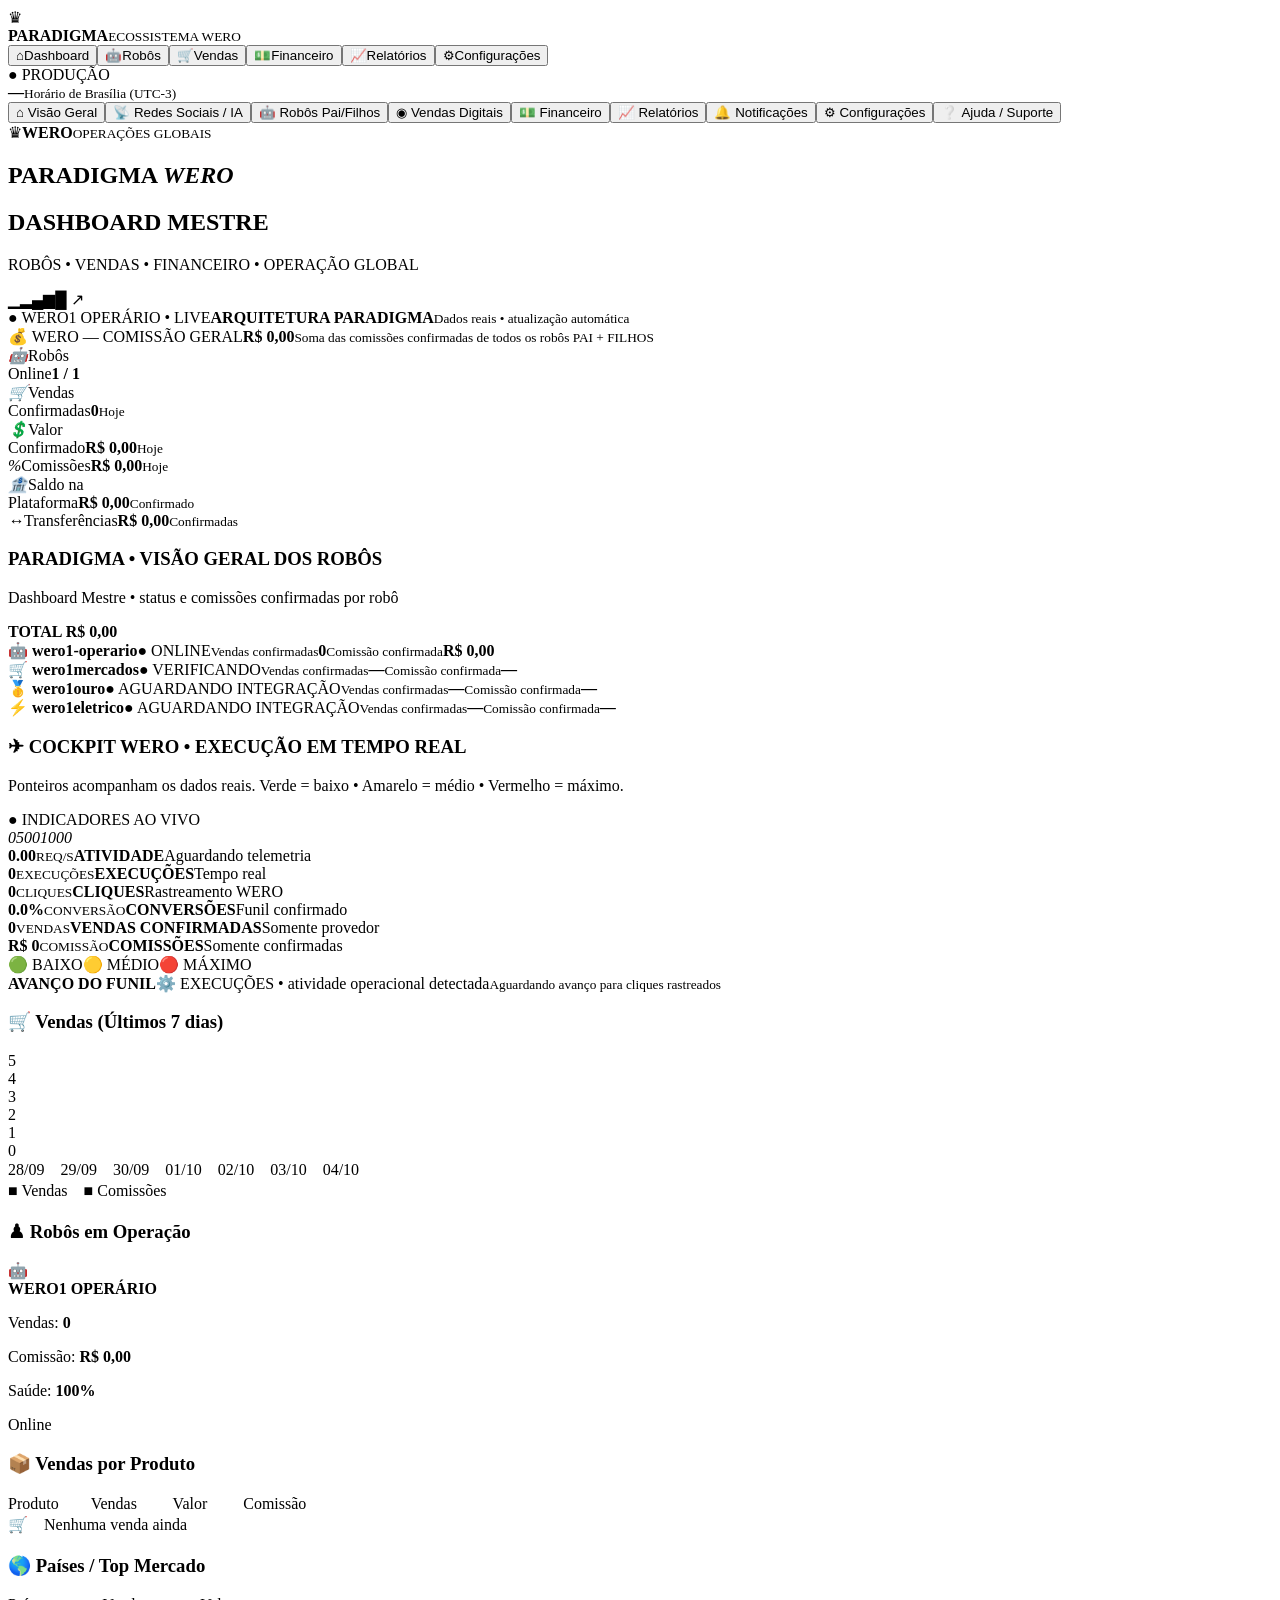
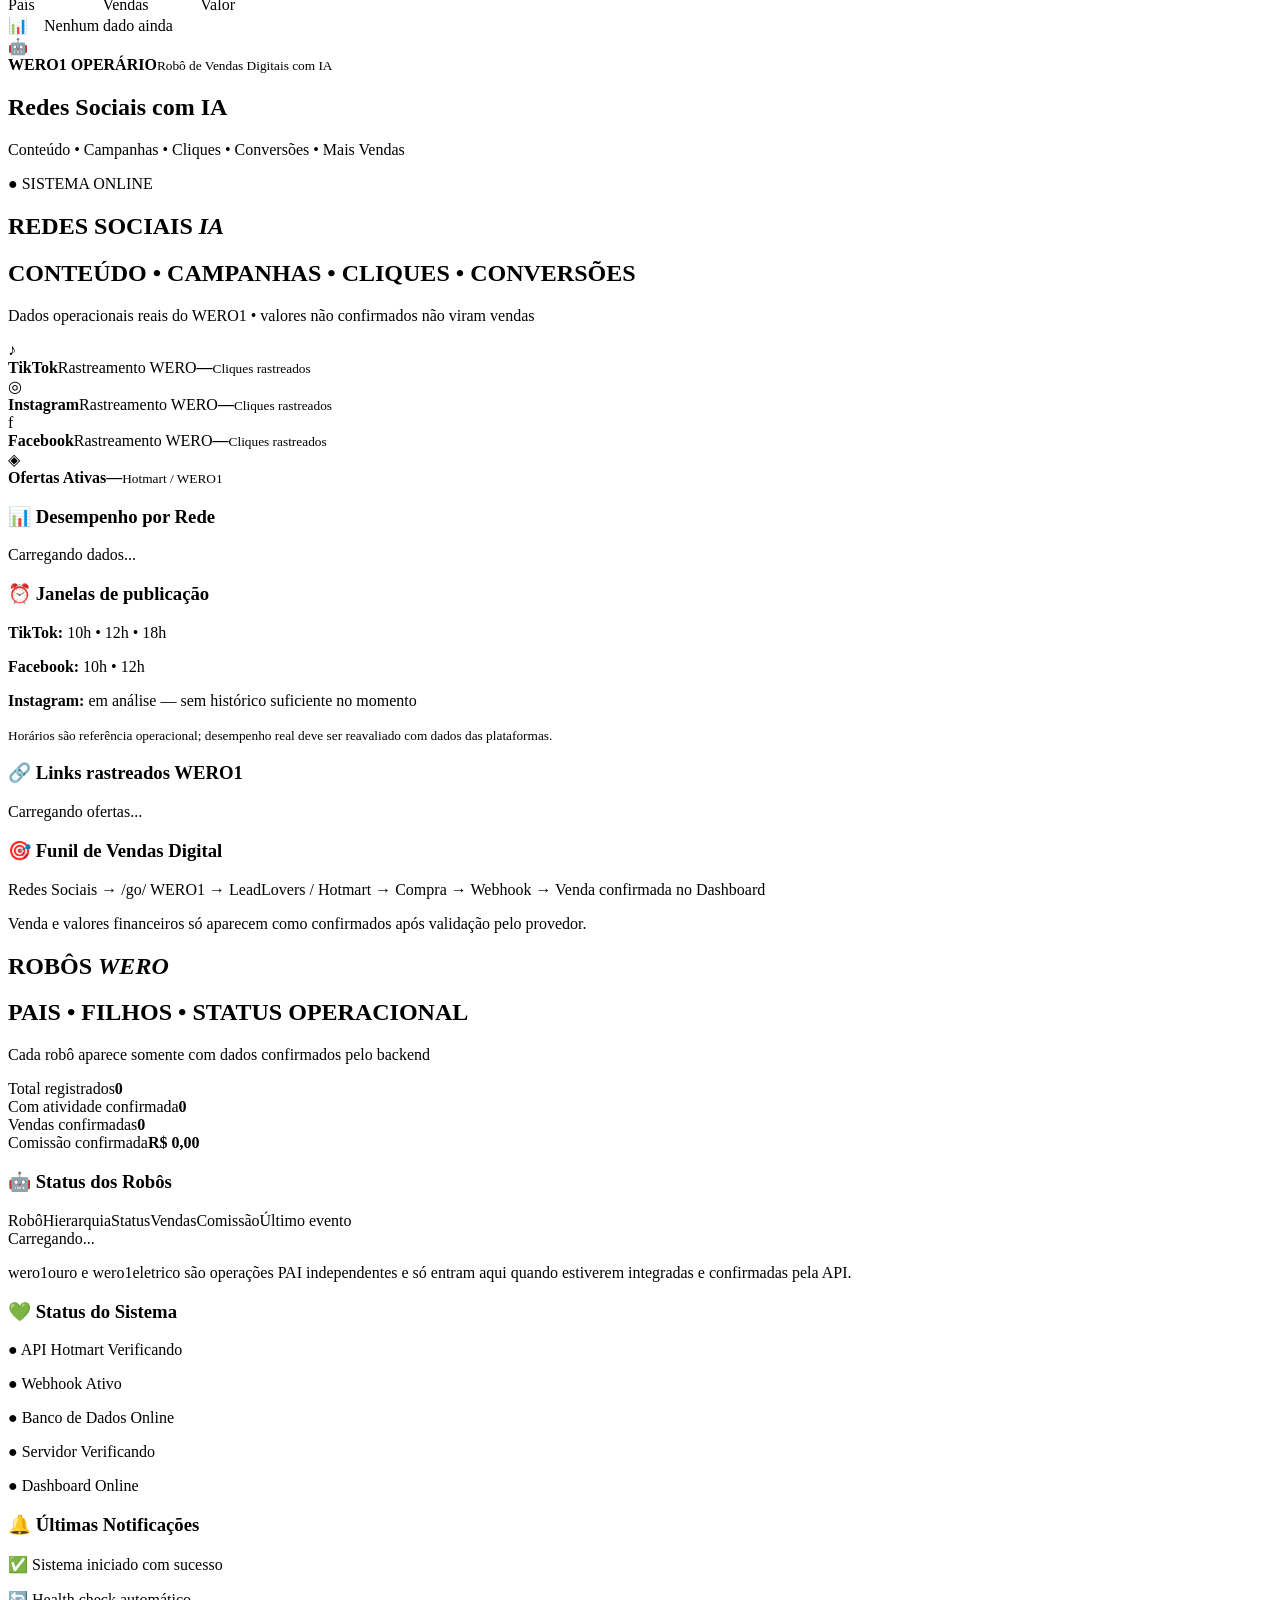
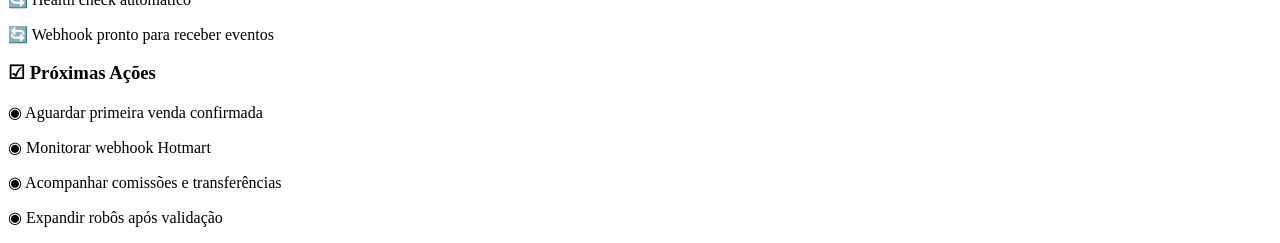
==== commit b5e36f37: "ui: add 0 500 1000 execution dial scale v1.7.13" ====
--- a/index.html
+++ b/index.html
@@ -4,7 +4,7 @@
 <main><div id="financeView"><section class="banner referenceHero"><div class="worldVisual" aria-hidden="true"><div class="globeCore"><span class="continent c1"></span><span class="continent c2"></span><span class="continent c3"></span><span class="citylights"></span></div></div><div class="heroCopy"><h1>PARADIGMA <em>WERO</em></h1><h2>DASHBOARD MESTRE</h2><p>ROBÔS • VENDAS • FINANCEIRO • OPERAÇÃO GLOBAL</p></div><div class="growthMark" aria-hidden="true">▁▂▄▆█ ↗</div></section>
 <div class="liveStrip"><span>● WERO1 OPERÁRIO • LIVE</span><b>ARQUITETURA PARADIGMA</b><small>Dados reais • atualização automática</small></div><section class="heroCommission"><span>💰 WERO — COMISSÃO GERAL</span><strong id="generalCommission">R$ 0,00</strong><small>Soma das comissões confirmadas de todos os robôs PAI + FILHOS</small></section><section class="cards"><article><i>🤖</i><span>Robôs<br>Online</span><strong id="robots">1 / 1</strong><div class="bar"><b style="width:100%"></b></div></article><article><i>🛒</i><span>Vendas<br>Confirmadas</span><strong id="sales">0</strong><small>Hoje</small></article><article><i>💲</i><span>Valor<br>Confirmado</span><strong id="gross">R$ 0,00</strong><small>Hoje</small></article><article><i>%</i><span>Comissões</span><strong id="commission">R$ 0,00</strong><small>Hoje</small></article><article><i>🏦</i><span>Saldo na<br>Plataforma</span><strong id="balance">R$ 0,00</strong><small>Confirmado</small></article><article><i>↔</i><span>Transferências</span><strong id="transferred">R$ 0,00</strong><small>Confirmadas</small></article></section>
 <section class="spiderMaster" aria-label="Robôs WERO1 — visão geral"><div class="spiderHead"><div><h3>PARADIGMA • VISÃO GERAL DOS ROBÔS</h3><p>Dashboard Mestre • status e comissões confirmadas por robô</p></div><strong id="spiderCommission">TOTAL R$ 0,00</strong></div><div class="spiderGrid"><article><b>🤖 wero1-operario</b><span class="ok">● ONLINE</span><small>Vendas confirmadas</small><strong id="spOperSales">0</strong><small>Comissão confirmada</small><strong id="spOperCommission">R$ 0,00</strong></article><article><b>🛒 wero1mercados</b><span id="spMercStatus" class="pending">● VERIFICANDO</span><small>Vendas confirmadas</small><strong id="spMercSales">—</strong><small>Comissão confirmada</small><strong id="spMercCommission">—</strong></article><article><b>🥇 wero1ouro</b><span class="pending">● AGUARDANDO INTEGRAÇÃO</span><small>Vendas confirmadas</small><strong>—</strong><small>Comissão confirmada</small><strong>—</strong></article><article><b>⚡ wero1eletrico</b><span class="pending">● AGUARDANDO INTEGRAÇÃO</span><small>Vendas confirmadas</small><strong>—</strong><small>Comissão confirmada</small><strong>—</strong></article></div></section><section class="pressureDeck cockpitDeck" aria-label="Cockpit operacional em tempo real"><div class="pressureTitle"><div><h3>✈ COCKPIT WERO • EXECUÇÃO EM TEMPO REAL</h3><p>Ponteiros acompanham os dados reais. Verde = baixo • Amarelo = médio • Vermelho = máximo.</p></div><span id="pressureMode">● INDICADORES AO VIVO</span></div><div class="gaugeGrid cockpitGrid">
-<article class="gaugeCard"><div class="gauge"><div class="needle" id="activityNeedle"></div><div class="hub"></div></div><div class="gaugeData"><strong id="activityValue">0.00</strong><small>REQ/S</small><b>ATIVIDADE</b><span id="activityState">Aguardando telemetria</span></div></article>
+<article class="gaugeCard"><div class="gauge"><div class="needle" id="activityNeedle"></div><div class="hub"></div><div class="numericDialScale" aria-hidden="true"><i>0</i><i>500</i><i>1000</i></div></div><div class="gaugeData"><strong id="activityValue">0.00</strong><small>REQ/S</small><b>ATIVIDADE</b><span id="activityState">Aguardando telemetria</span></div></article>
 <article class="gaugeCard"><div class="gauge"><div class="needle" id="executionNeedle"></div><div class="hub"></div></div><div class="gaugeData"><strong id="executionValue">0</strong><small>EXECUÇÕES</small><b>EXECUÇÕES</b><span id="executionState">Tempo real</span></div></article>
 <article class="gaugeCard"><div class="gauge"><div class="needle" id="clickNeedle"></div><div class="hub"></div></div><div class="gaugeData"><strong id="clickValue">0</strong><small>CLIQUES</small><b>CLIQUES</b><span id="clickState">Rastreamento WERO</span></div></article>
 <article class="gaugeCard"><div class="gauge"><div class="needle" id="conversionNeedle"></div><div class="hub"></div></div><div class="gaugeData"><strong id="conversionValue">0.0%</strong><small>CONVERSÃO</small><b>CONVERSÕES</b><span id="conversionState">Funil confirmado</span></div></article>
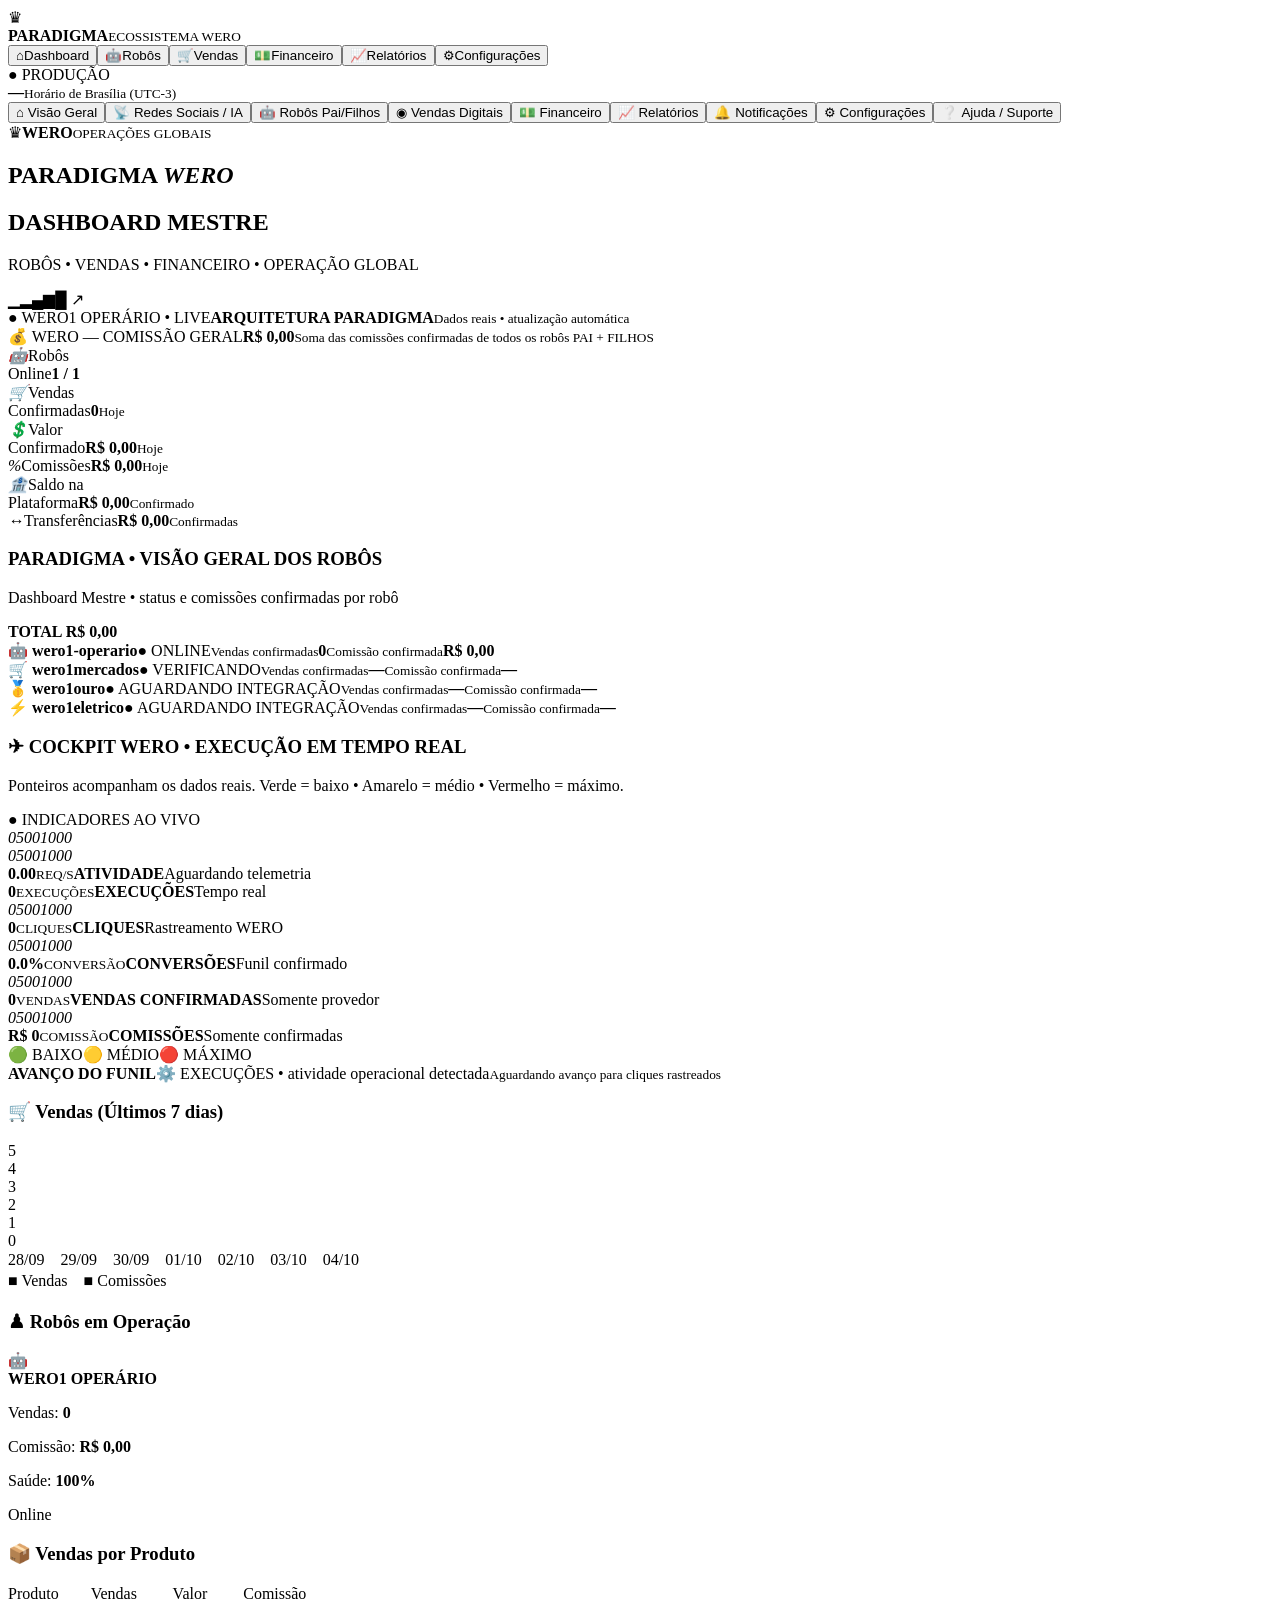
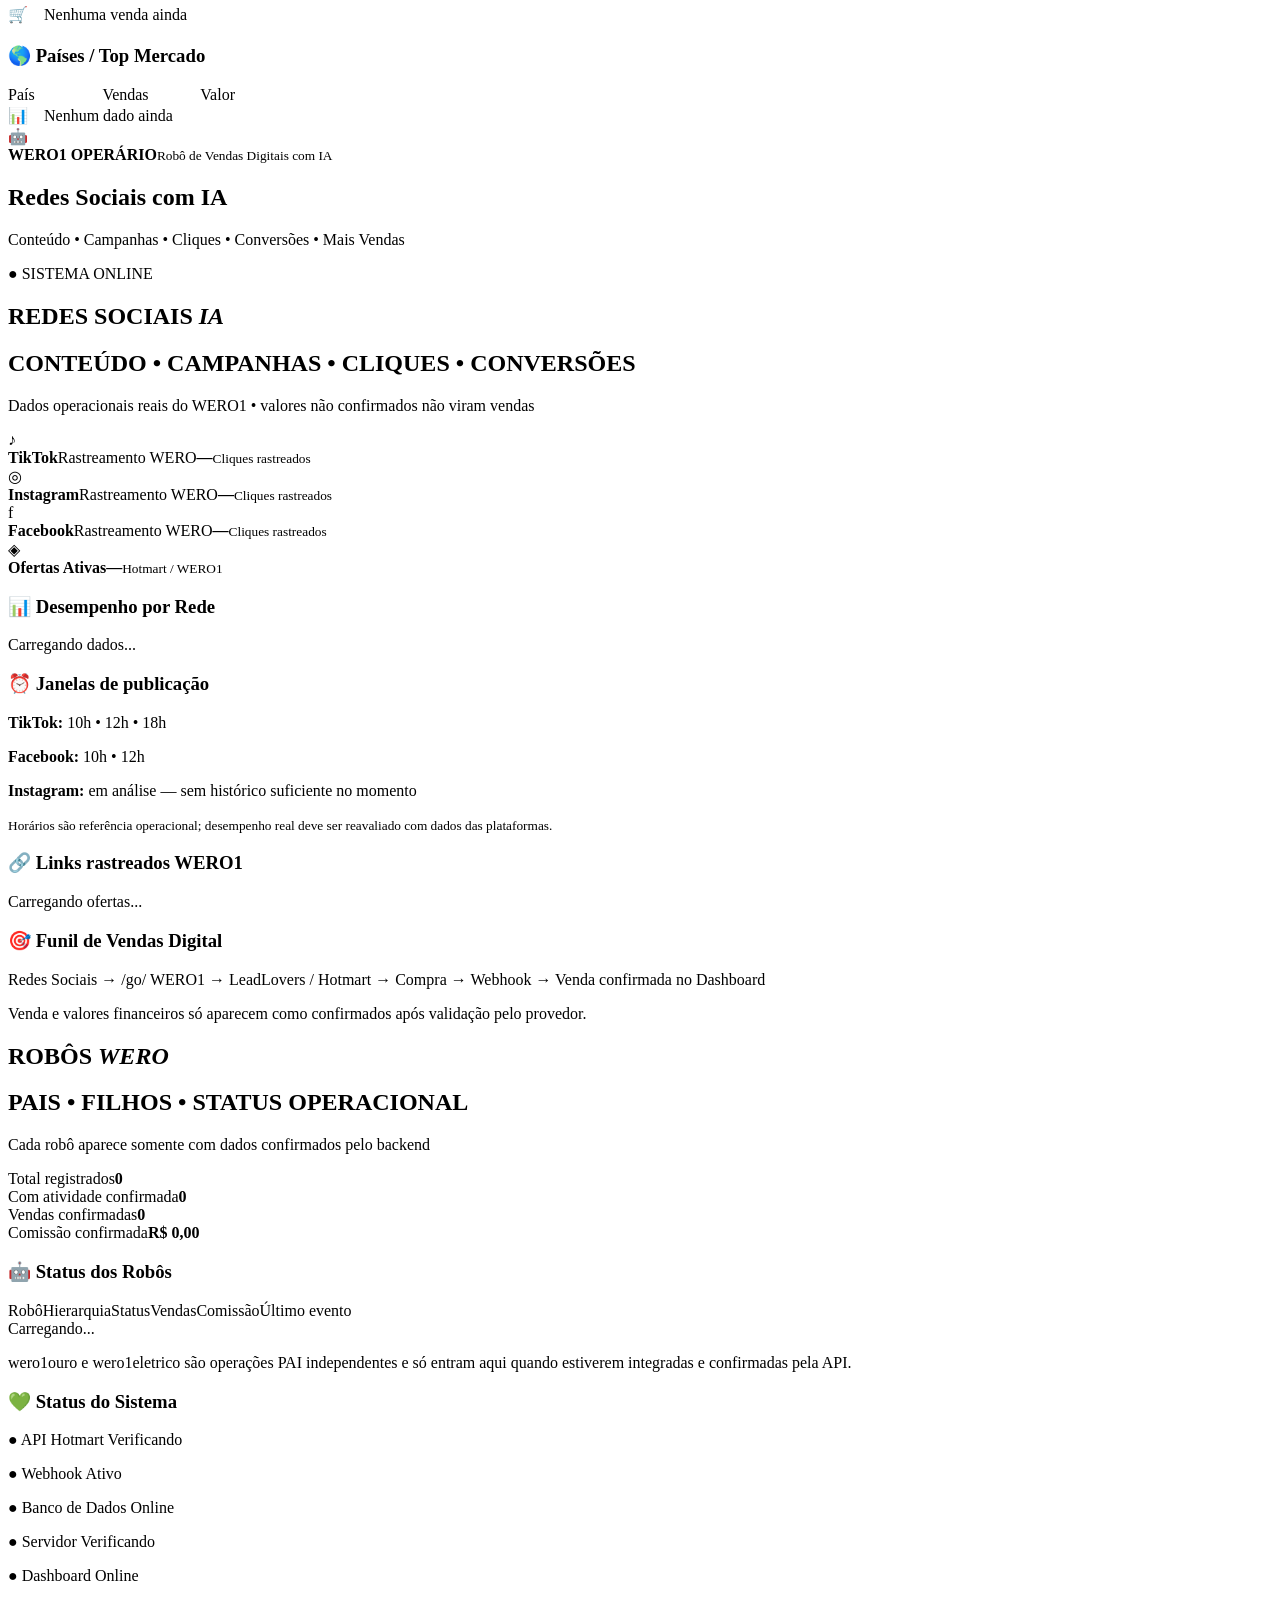
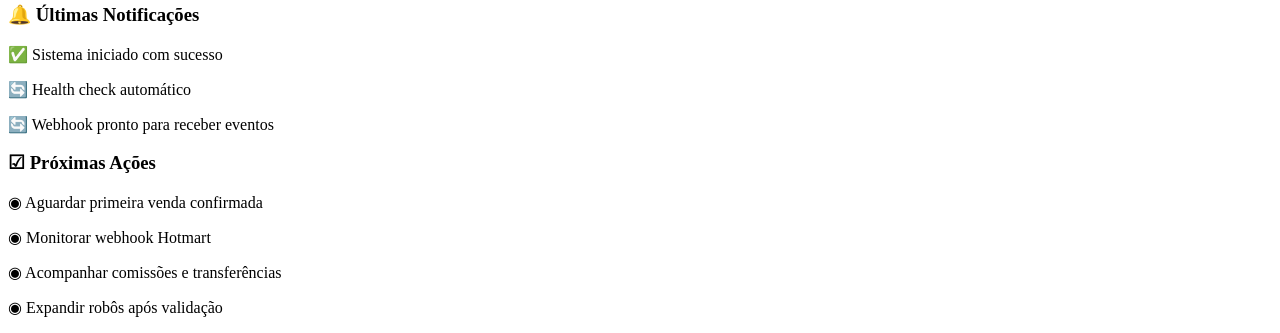
==== commit 78902064: "ui: add progressive manometer scale to all cockpit gauges v1.7.15" ====
--- a/index.html
+++ b/index.html
@@ -4,12 +4,12 @@
 <main><div id="financeView"><section class="banner referenceHero"><div class="worldVisual" aria-hidden="true"><div class="globeCore"><span class="continent c1"></span><span class="continent c2"></span><span class="continent c3"></span><span class="citylights"></span></div></div><div class="heroCopy"><h1>PARADIGMA <em>WERO</em></h1><h2>DASHBOARD MESTRE</h2><p>ROBÔS • VENDAS • FINANCEIRO • OPERAÇÃO GLOBAL</p></div><div class="growthMark" aria-hidden="true">▁▂▄▆█ ↗</div></section>
 <div class="liveStrip"><span>● WERO1 OPERÁRIO • LIVE</span><b>ARQUITETURA PARADIGMA</b><small>Dados reais • atualização automática</small></div><section class="heroCommission"><span>💰 WERO — COMISSÃO GERAL</span><strong id="generalCommission">R$ 0,00</strong><small>Soma das comissões confirmadas de todos os robôs PAI + FILHOS</small></section><section class="cards"><article><i>🤖</i><span>Robôs<br>Online</span><strong id="robots">1 / 1</strong><div class="bar"><b style="width:100%"></b></div></article><article><i>🛒</i><span>Vendas<br>Confirmadas</span><strong id="sales">0</strong><small>Hoje</small></article><article><i>💲</i><span>Valor<br>Confirmado</span><strong id="gross">R$ 0,00</strong><small>Hoje</small></article><article><i>%</i><span>Comissões</span><strong id="commission">R$ 0,00</strong><small>Hoje</small></article><article><i>🏦</i><span>Saldo na<br>Plataforma</span><strong id="balance">R$ 0,00</strong><small>Confirmado</small></article><article><i>↔</i><span>Transferências</span><strong id="transferred">R$ 0,00</strong><small>Confirmadas</small></article></section>
 <section class="spiderMaster" aria-label="Robôs WERO1 — visão geral"><div class="spiderHead"><div><h3>PARADIGMA • VISÃO GERAL DOS ROBÔS</h3><p>Dashboard Mestre • status e comissões confirmadas por robô</p></div><strong id="spiderCommission">TOTAL R$ 0,00</strong></div><div class="spiderGrid"><article><b>🤖 wero1-operario</b><span class="ok">● ONLINE</span><small>Vendas confirmadas</small><strong id="spOperSales">0</strong><small>Comissão confirmada</small><strong id="spOperCommission">R$ 0,00</strong></article><article><b>🛒 wero1mercados</b><span id="spMercStatus" class="pending">● VERIFICANDO</span><small>Vendas confirmadas</small><strong id="spMercSales">—</strong><small>Comissão confirmada</small><strong id="spMercCommission">—</strong></article><article><b>🥇 wero1ouro</b><span class="pending">● AGUARDANDO INTEGRAÇÃO</span><small>Vendas confirmadas</small><strong>—</strong><small>Comissão confirmada</small><strong>—</strong></article><article><b>⚡ wero1eletrico</b><span class="pending">● AGUARDANDO INTEGRAÇÃO</span><small>Vendas confirmadas</small><strong>—</strong><small>Comissão confirmada</small><strong>—</strong></article></div></section><section class="pressureDeck cockpitDeck" aria-label="Cockpit operacional em tempo real"><div class="pressureTitle"><div><h3>✈ COCKPIT WERO • EXECUÇÃO EM TEMPO REAL</h3><p>Ponteiros acompanham os dados reais. Verde = baixo • Amarelo = médio • Vermelho = máximo.</p></div><span id="pressureMode">● INDICADORES AO VIVO</span></div><div class="gaugeGrid cockpitGrid">
-<article class="gaugeCard"><div class="gauge"><div class="needle" id="activityNeedle"></div><div class="hub"></div><div class="numericDialScale" aria-hidden="true"><i>0</i><i>500</i><i>1000</i></div></div><div class="gaugeData"><strong id="activityValue">0.00</strong><small>REQ/S</small><b>ATIVIDADE</b><span id="activityState">Aguardando telemetria</span></div></article>
+<article class="gaugeCard"><div class="gauge"><div class="needle" id="activityNeedle"></div><div class="hub"></div><div class="numericDialScale" aria-hidden="true"><i id="activityScaleStart">0</i><i id="activityScaleMid">500</i><i id="activityScaleEnd">1000</i></div><div class="numericDialScale" aria-hidden="true"><i id="executionScaleStart">0</i><i id="executionScaleMid">500</i><i id="executionScaleEnd">1000</i></div></div><div class="gaugeData"><strong id="activityValue">0.00</strong><small>REQ/S</small><b>ATIVIDADE</b><span id="activityState">Aguardando telemetria</span></div></article>
 <article class="gaugeCard"><div class="gauge"><div class="needle" id="executionNeedle"></div><div class="hub"></div></div><div class="gaugeData"><strong id="executionValue">0</strong><small>EXECUÇÕES</small><b>EXECUÇÕES</b><span id="executionState">Tempo real</span></div></article>
-<article class="gaugeCard"><div class="gauge"><div class="needle" id="clickNeedle"></div><div class="hub"></div></div><div class="gaugeData"><strong id="clickValue">0</strong><small>CLIQUES</small><b>CLIQUES</b><span id="clickState">Rastreamento WERO</span></div></article>
-<article class="gaugeCard"><div class="gauge"><div class="needle" id="conversionNeedle"></div><div class="hub"></div></div><div class="gaugeData"><strong id="conversionValue">0.0%</strong><small>CONVERSÃO</small><b>CONVERSÕES</b><span id="conversionState">Funil confirmado</span></div></article>
-<article class="gaugeCard salesPulse"><div class="gauge"><div class="needle" id="salesNeedle"></div><div class="hub"></div></div><div class="gaugeData"><strong id="salesPressureValue">0</strong><small>VENDAS</small><b>VENDAS CONFIRMADAS</b><span id="salesState">Somente provedor</span></div></article>
-<article class="gaugeCard salesPulse"><div class="gauge"><div class="needle" id="commissionNeedle"></div><div class="hub"></div></div><div class="gaugeData"><strong id="commissionGaugeValue">R$ 0</strong><small>COMISSÃO</small><b>COMISSÕES</b><span id="commissionState">Somente confirmadas</span></div></article>
+<article class="gaugeCard"><div class="gauge"><div class="needle" id="clickNeedle"></div><div class="hub"></div><div class="numericDialScale" aria-hidden="true"><i id="clickScaleStart">0</i><i id="clickScaleMid">500</i><i id="clickScaleEnd">1000</i></div></div><div class="gaugeData"><strong id="clickValue">0</strong><small>CLIQUES</small><b>CLIQUES</b><span id="clickState">Rastreamento WERO</span></div></article>
+<article class="gaugeCard"><div class="gauge"><div class="needle" id="conversionNeedle"></div><div class="hub"></div><div class="numericDialScale" aria-hidden="true"><i id="conversionScaleStart">0</i><i id="conversionScaleMid">500</i><i id="conversionScaleEnd">1000</i></div></div><div class="gaugeData"><strong id="conversionValue">0.0%</strong><small>CONVERSÃO</small><b>CONVERSÕES</b><span id="conversionState">Funil confirmado</span></div></article>
+<article class="gaugeCard salesPulse"><div class="gauge"><div class="needle" id="salesNeedle"></div><div class="hub"></div><div class="numericDialScale" aria-hidden="true"><i id="salesScaleStart">0</i><i id="salesScaleMid">500</i><i id="salesScaleEnd">1000</i></div></div><div class="gaugeData"><strong id="salesPressureValue">0</strong><small>VENDAS</small><b>VENDAS CONFIRMADAS</b><span id="salesState">Somente provedor</span></div></article>
+<article class="gaugeCard salesPulse"><div class="gauge"><div class="needle" id="commissionNeedle"></div><div class="hub"></div><div class="numericDialScale" aria-hidden="true"><i id="commissionScaleStart">0</i><i id="commissionScaleMid">500</i><i id="commissionScaleEnd">1000</i></div></div><div class="gaugeData"><strong id="commissionGaugeValue">R$ 0</strong><small>COMISSÃO</small><b>COMISSÕES</b><span id="commissionState">Somente confirmadas</span></div></article>
 </div><div class="cockpitLegend"><span>🟢 BAIXO</span><span>🟡 MÉDIO</span><span>🔴 MÁXIMO</span></div><div class="funnelProgress" id="funnelProgress"><b>AVANÇO DO FUNIL</b><span id="funnelStage">⚙️ EXECUÇÕES • atividade operacional detectada</span><small id="funnelDetail">Aguardando avanço para cliques rastreados</small></div></section><section class="grid"><article class="panel chart"><h3>🛒 Vendas (Últimos 7 dias)</h3><div class="chartbox"><div class="ylabel">5<br>4<br>3<br>2<br>1<br>0</div><div class="plot"><span></span><span></span><span></span><span></span><span></span><span></span><div class="line"></div><div class="dates">28/09　29/09　30/09　01/10　02/10　03/10　04/10</div></div></div><div class="legend">■ Vendas　■ Comissões</div></article>
 <article class="panel robot"><h3>♟ Robôs em Operação</h3><div class="robotrow"><div class="bot">🤖</div><div><b>WERO1 OPERÁRIO</b><p>Vendas: <strong id="robotSales">0</strong></p><p>Comissão: <strong id="robotCommission">R$ 0,00</strong></p><p>Saúde: <strong>100%</strong></p></div><label>Online</label></div><div class="bar"><b style="width:100%"></b></div></article>
 <article class="panel products"><h3>📦 Vendas por Produto</h3><div class="thead">Produto　　Vendas　　 Valor　　 Comissão</div><div class="empty">🛒　Nenhuma venda ainda</div></article><article class="panel markets"><h3>🌎 Países / Top Mercado</h3><div class="thead">País　　　　 Vendas　　　 Valor</div><div class="empty">📊　Nenhum dado ainda</div></article></section></div><div id="socialView" class="hidden"><section class="socialHero"><div class="socialBot">🤖</div><div><b>WERO1 OPERÁRIO</b><small>Robô de Vendas Digitais com IA</small></div><div class="socialTitle"><h1>Redes Sociais com IA</h1><p>Conteúdo • Campanhas • Cliques • Conversões • Mais Vendas</p></div><span class="livePill">● SISTEMA ONLINE</span></section><section class="banner socialbanner compact"><div><h1>REDES SOCIAIS <em>IA</em></h1><h2>CONTEÚDO • CAMPANHAS • CLIQUES • CONVERSÕES</h2><p>Dados operacionais reais do WERO1 • valores não confirmados não viram vendas</p></div></section><section class="socialcards"><article class="networkCard tiktok"><div class="netIcon">♪</div><b>TikTok</b><span class="netState">Rastreamento WERO</span><strong id="ttClicks">—</strong><small>Cliques rastreados</small></article><article class="networkCard instagram"><div class="netIcon">◎</div><b>Instagram</b><span class="netState">Rastreamento WERO</span><strong id="igClicks">—</strong><small>Cliques rastreados</small></article><article class="networkCard facebook"><div class="netIcon">f</div><b>Facebook</b><span class="netState">Rastreamento WERO</span><strong id="fbClicks">—</strong><small>Cliques rastreados</small></article><article class="networkCard offersCard"><div class="netIcon">◈</div><b>Ofertas Ativas</b><strong id="activeOffers">—</strong><small>Hotmart / WERO1</small></article></section><section class="socialgrid"><article class="panel"><h3>📊 Desempenho por Rede</h3><div id="networkRows" class="networkRows">Carregando dados...</div></article><article class="panel"><h3>⏰ Janelas de publicação</h3><p><b>TikTok:</b> 10h • 12h • 18h</p><p><b>Facebook:</b> 10h • 12h</p><p><b>Instagram:</b> em análise — sem histórico suficiente no momento</p><small>Horários são referência operacional; desempenho real deve ser reavaliado com dados das plataformas.</small></article><article class="panel socialwide"><h3>🔗 Links rastreados WERO1</h3><div id="offerLinks">Carregando ofertas...</div></article><article class="panel socialwide"><h3>🎯 Funil de Vendas Digital</h3><div class="funnel">Redes Sociais → /go/ WERO1 → LeadLovers / Hotmart → Compra → Webhook → Venda confirmada no Dashboard</div><p class="truth">Venda e valores financeiros só aparecem como confirmados após validação pelo provedor.</p></article></section></div><div id="robotsView" class="hidden"><section class="banner socialbanner"><div><h1>ROBÔS <em>WERO</em></h1><h2>PAIS • FILHOS • STATUS OPERACIONAL</h2><p>Cada robô aparece somente com dados confirmados pelo backend</p></div></section><section class="robotSummary"><article><span>Total registrados</span><strong id="robotTotal">0</strong></article><article><span>Com atividade confirmada</span><strong id="robotActive">0</strong></article><article><span>Vendas confirmadas</span><strong id="robotTotalSales">0</strong></article><article><span>Comissão confirmada</span><strong id="robotTotalCommission">R$ 0,00</strong></article></section><article class="panel robotTablePanel"><h3>🤖 Status dos Robôs</h3><div class="robotTableHead"><span>Robô</span><span>Hierarquia</span><span>Status</span><span>Vendas</span><span>Comissão</span><span>Último evento</span></div><div id="robotRows">Carregando...</div><p class="truth">wero1ouro e wero1eletrico são operações PAI independentes e só entram aqui quando estiverem integradas e confirmadas pela API.</p></article></div></main>
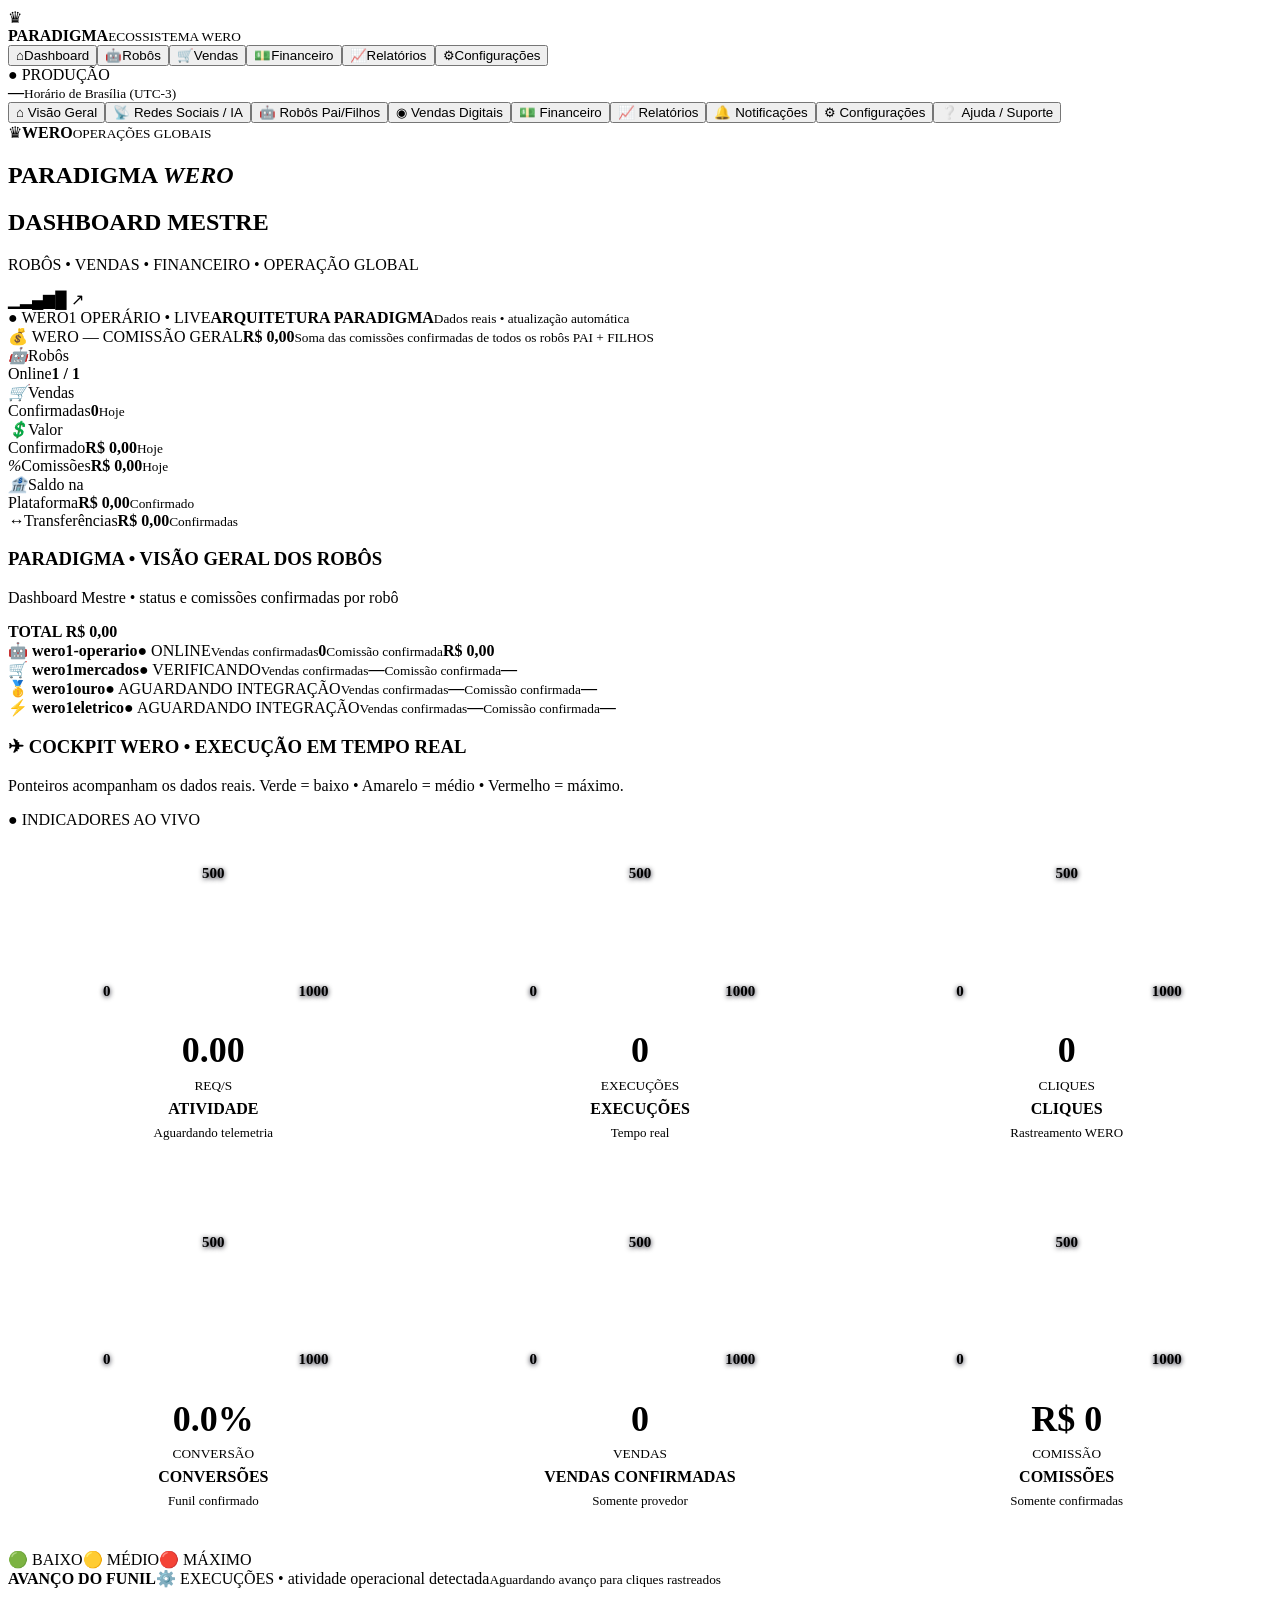
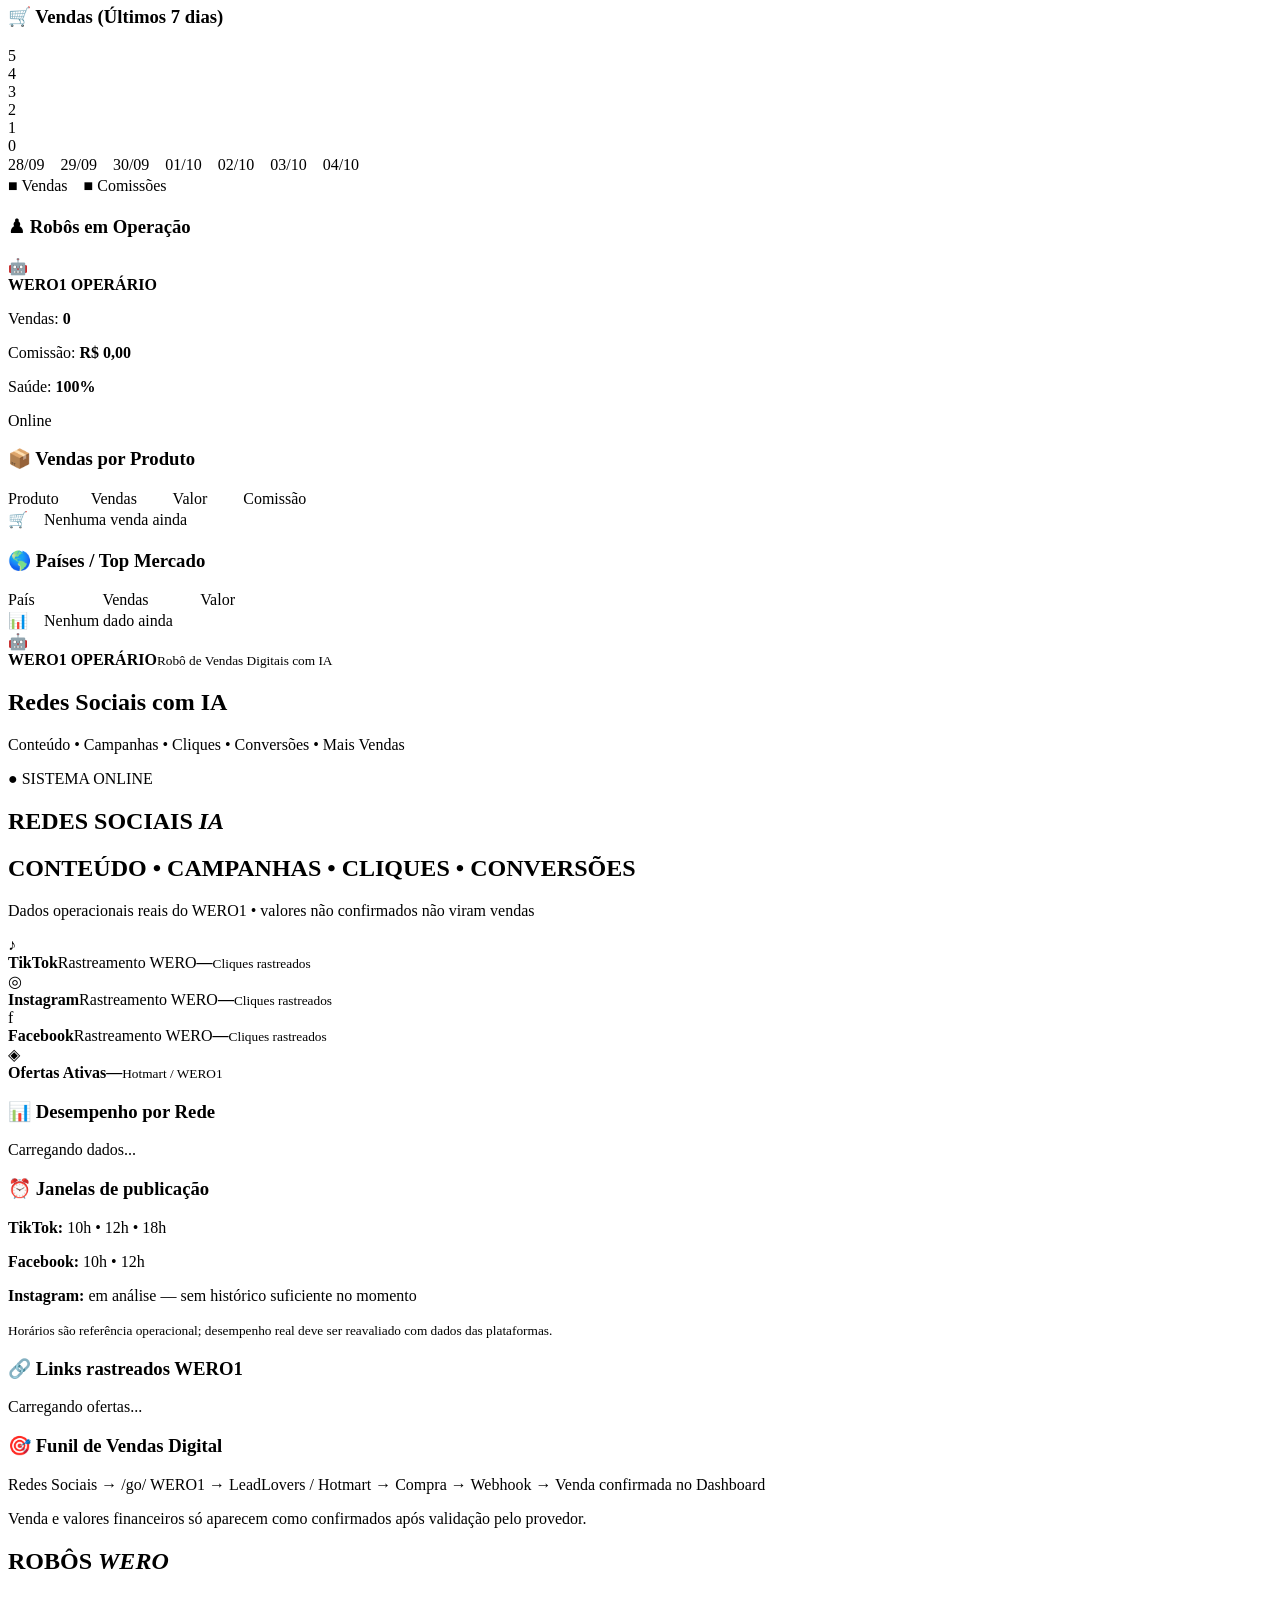
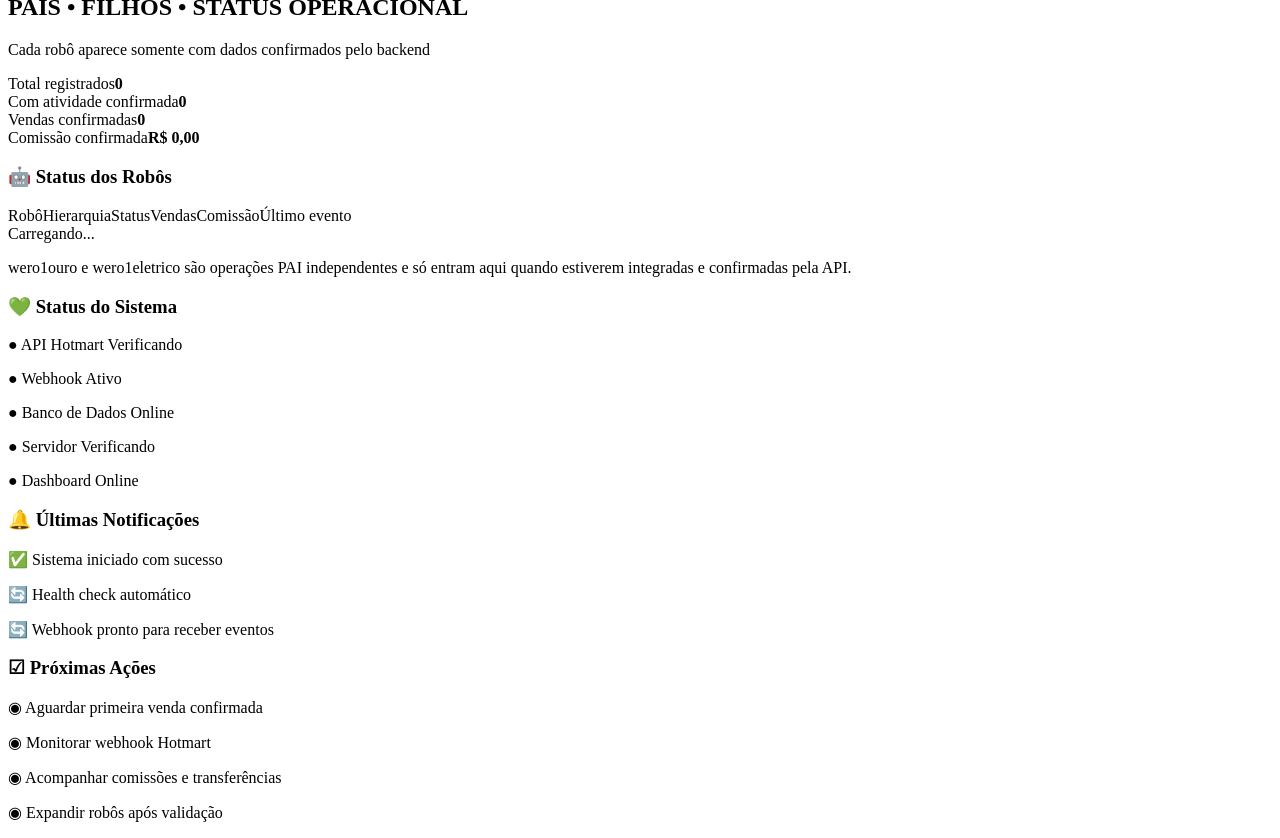
==== commit 3c1b22e4: "fix: align PARADIGMA gauges and separate telemetry labels on mobile" ====
--- a/index.html
+++ b/index.html
@@ -1,11 +1,26 @@
-<!doctype html><html lang="pt-BR"><head><meta charset="utf-8"><meta name="viewport" content="width=device-width,initial-scale=1"><title>PARADIGMA • Ecossistema Wero</title><link rel="stylesheet" href="/static/style.css"></head><body>
+<!doctype html><html lang="pt-BR"><head><meta charset="utf-8"><meta name="viewport" content="width=device-width,initial-scale=1"><title>PARADIGMA • Ecossistema Wero</title><link rel="stylesheet" href="/static/style.css"><style id="paradigma-gauge-fix">
+.cockpitGrid{display:grid;grid-template-columns:repeat(3,minmax(0,1fr));gap:16px;align-items:stretch}
+.cockpitGrid .gaugeCard{min-width:0;display:flex;flex-direction:column;align-items:center;justify-content:flex-start;padding:18px 12px;overflow:hidden}
+.cockpitGrid .gauge{position:relative;width:min(100%,240px);aspect-ratio:1.45/1;margin:0 auto 10px;flex:none}
+.cockpitGrid .gauge .numericDialScale{position:absolute;inset:0;pointer-events:none}
+.cockpitGrid .numericDialScale i{position:absolute;font-style:normal;font-weight:800;font-size:clamp(11px,1.2vw,15px);line-height:1;white-space:nowrap;text-shadow:0 1px 5px #001}
+.cockpitGrid .numericDialScale i:first-child{left:4%;bottom:8%}
+.cockpitGrid .numericDialScale i:nth-child(2){left:50%;top:12%;transform:translateX(-50%)}
+.cockpitGrid .numericDialScale i:last-child{right:2%;bottom:8%}
+.cockpitGrid .gaugeData{position:relative;inset:auto;transform:none;width:100%;min-height:125px;display:flex;flex-direction:column;align-items:center;justify-content:flex-start;text-align:center;gap:5px;margin:0;padding:8px 2px}
+.cockpitGrid .gaugeData strong{font-size:clamp(24px,3vw,36px);line-height:1.15;margin:0;overflow-wrap:anywhere}
+.cockpitGrid .gaugeData small,.cockpitGrid .gaugeData b,.cockpitGrid .gaugeData span{position:static;margin:0;line-height:1.3}
+.cockpitGrid .gaugeData span{font-size:13px;overflow-wrap:anywhere}
+@media(max-width:900px){.cockpitGrid{grid-template-columns:repeat(2,minmax(0,1fr));gap:12px}}
+@media(max-width:480px){.cockpitGrid .gaugeCard{padding:12px 6px}.cockpitGrid .gauge{width:100%}.cockpitGrid .gaugeData{min-height:132px}.cockpitGrid .gaugeData strong{font-size:25px}.cockpitGrid .numericDialScale i{font-size:11px}}
+</style></head><body>
 <header><div class="logo"><span class="crown">♛</span><div><b>PARADIGMA</b><small>ECOSSISTEMA WERO</small></div></div><div class="topnav"><button class="active" data-topview="finance">⌂<span>Dashboard</span></button><button data-topview="robots">🤖<span>Robôs</span></button><button>🛒<span>Vendas</span></button><button>💵<span>Financeiro</span></button><button>📈<span>Relatórios</span></button><button>⚙<span>Configurações</span></button></div><div class="prod">● PRODUÇÃO</div><div class="clock"><b id="clock">—</b><small>Horário de Brasília (UTC-3)</small></div></header>
 <div class="shell"><aside><nav><button class="active" data-view="finance">⌂ <span>Visão Geral</span></button><button data-view="social">📡 <span>Redes Sociais / IA</span></button><button data-view="robots">🤖 <span>Robôs Pai/Filhos</span></button><button>◉ <span>Vendas Digitais</span></button><button>💵 <span>Financeiro</span></button><button>📈 <span>Relatórios</span></button><button>🔔 <span>Notificações</span></button><button>⚙ <span>Configurações</span></button><button>❔ <span>Ajuda / Suporte</span></button></nav><div class="master"><span>♛</span><b>WERO</b><small>OPERAÇÕES GLOBAIS</small></div></aside>
 <main><div id="financeView"><section class="banner referenceHero"><div class="worldVisual" aria-hidden="true"><div class="globeCore"><span class="continent c1"></span><span class="continent c2"></span><span class="continent c3"></span><span class="citylights"></span></div></div><div class="heroCopy"><h1>PARADIGMA <em>WERO</em></h1><h2>DASHBOARD MESTRE</h2><p>ROBÔS • VENDAS • FINANCEIRO • OPERAÇÃO GLOBAL</p></div><div class="growthMark" aria-hidden="true">▁▂▄▆█ ↗</div></section>
 <div class="liveStrip"><span>● WERO1 OPERÁRIO • LIVE</span><b>ARQUITETURA PARADIGMA</b><small>Dados reais • atualização automática</small></div><section class="heroCommission"><span>💰 WERO — COMISSÃO GERAL</span><strong id="generalCommission">R$ 0,00</strong><small>Soma das comissões confirmadas de todos os robôs PAI + FILHOS</small></section><section class="cards"><article><i>🤖</i><span>Robôs<br>Online</span><strong id="robots">1 / 1</strong><div class="bar"><b style="width:100%"></b></div></article><article><i>🛒</i><span>Vendas<br>Confirmadas</span><strong id="sales">0</strong><small>Hoje</small></article><article><i>💲</i><span>Valor<br>Confirmado</span><strong id="gross">R$ 0,00</strong><small>Hoje</small></article><article><i>%</i><span>Comissões</span><strong id="commission">R$ 0,00</strong><small>Hoje</small></article><article><i>🏦</i><span>Saldo na<br>Plataforma</span><strong id="balance">R$ 0,00</strong><small>Confirmado</small></article><article><i>↔</i><span>Transferências</span><strong id="transferred">R$ 0,00</strong><small>Confirmadas</small></article></section>
 <section class="spiderMaster" aria-label="Robôs WERO1 — visão geral"><div class="spiderHead"><div><h3>PARADIGMA • VISÃO GERAL DOS ROBÔS</h3><p>Dashboard Mestre • status e comissões confirmadas por robô</p></div><strong id="spiderCommission">TOTAL R$ 0,00</strong></div><div class="spiderGrid"><article><b>🤖 wero1-operario</b><span class="ok">● ONLINE</span><small>Vendas confirmadas</small><strong id="spOperSales">0</strong><small>Comissão confirmada</small><strong id="spOperCommission">R$ 0,00</strong></article><article><b>🛒 wero1mercados</b><span id="spMercStatus" class="pending">● VERIFICANDO</span><small>Vendas confirmadas</small><strong id="spMercSales">—</strong><small>Comissão confirmada</small><strong id="spMercCommission">—</strong></article><article><b>🥇 wero1ouro</b><span class="pending">● AGUARDANDO INTEGRAÇÃO</span><small>Vendas confirmadas</small><strong>—</strong><small>Comissão confirmada</small><strong>—</strong></article><article><b>⚡ wero1eletrico</b><span class="pending">● AGUARDANDO INTEGRAÇÃO</span><small>Vendas confirmadas</small><strong>—</strong><small>Comissão confirmada</small><strong>—</strong></article></div></section><section class="pressureDeck cockpitDeck" aria-label="Cockpit operacional em tempo real"><div class="pressureTitle"><div><h3>✈ COCKPIT WERO • EXECUÇÃO EM TEMPO REAL</h3><p>Ponteiros acompanham os dados reais. Verde = baixo • Amarelo = médio • Vermelho = máximo.</p></div><span id="pressureMode">● INDICADORES AO VIVO</span></div><div class="gaugeGrid cockpitGrid">
-<article class="gaugeCard"><div class="gauge"><div class="needle" id="activityNeedle"></div><div class="hub"></div><div class="numericDialScale" aria-hidden="true"><i id="activityScaleStart">0</i><i id="activityScaleMid">500</i><i id="activityScaleEnd">1000</i></div><div class="numericDialScale" aria-hidden="true"><i id="executionScaleStart">0</i><i id="executionScaleMid">500</i><i id="executionScaleEnd">1000</i></div></div><div class="gaugeData"><strong id="activityValue">0.00</strong><small>REQ/S</small><b>ATIVIDADE</b><span id="activityState">Aguardando telemetria</span></div></article>
-<article class="gaugeCard"><div class="gauge"><div class="needle" id="executionNeedle"></div><div class="hub"></div></div><div class="gaugeData"><strong id="executionValue">0</strong><small>EXECUÇÕES</small><b>EXECUÇÕES</b><span id="executionState">Tempo real</span></div></article>
+<article class="gaugeCard"><div class="gauge"><div class="needle" id="activityNeedle"></div><div class="hub"></div><div class="numericDialScale" aria-hidden="true"><i id="activityScaleStart">0</i><i id="activityScaleMid">500</i><i id="activityScaleEnd">1000</i></div></div><div class="gaugeData"><strong id="activityValue">0.00</strong><small>REQ/S</small><b>ATIVIDADE</b><span id="activityState">Aguardando telemetria</span></div></article>
+<article class="gaugeCard"><div class="gauge"><div class="needle" id="executionNeedle"></div><div class="hub"></div><div class="numericDialScale" aria-hidden="true"><i id="executionScaleStart">0</i><i id="executionScaleMid">500</i><i id="executionScaleEnd">1000</i></div></div><div class="gaugeData"><strong id="executionValue">0</strong><small>EXECUÇÕES</small><b>EXECUÇÕES</b><span id="executionState">Tempo real</span></div></article>
 <article class="gaugeCard"><div class="gauge"><div class="needle" id="clickNeedle"></div><div class="hub"></div><div class="numericDialScale" aria-hidden="true"><i id="clickScaleStart">0</i><i id="clickScaleMid">500</i><i id="clickScaleEnd">1000</i></div></div><div class="gaugeData"><strong id="clickValue">0</strong><small>CLIQUES</small><b>CLIQUES</b><span id="clickState">Rastreamento WERO</span></div></article>
 <article class="gaugeCard"><div class="gauge"><div class="needle" id="conversionNeedle"></div><div class="hub"></div><div class="numericDialScale" aria-hidden="true"><i id="conversionScaleStart">0</i><i id="conversionScaleMid">500</i><i id="conversionScaleEnd">1000</i></div></div><div class="gaugeData"><strong id="conversionValue">0.0%</strong><small>CONVERSÃO</small><b>CONVERSÕES</b><span id="conversionState">Funil confirmado</span></div></article>
 <article class="gaugeCard salesPulse"><div class="gauge"><div class="needle" id="salesNeedle"></div><div class="hub"></div><div class="numericDialScale" aria-hidden="true"><i id="salesScaleStart">0</i><i id="salesScaleMid">500</i><i id="salesScaleEnd">1000</i></div></div><div class="gaugeData"><strong id="salesPressureValue">0</strong><small>VENDAS</small><b>VENDAS CONFIRMADAS</b><span id="salesState">Somente provedor</span></div></article>
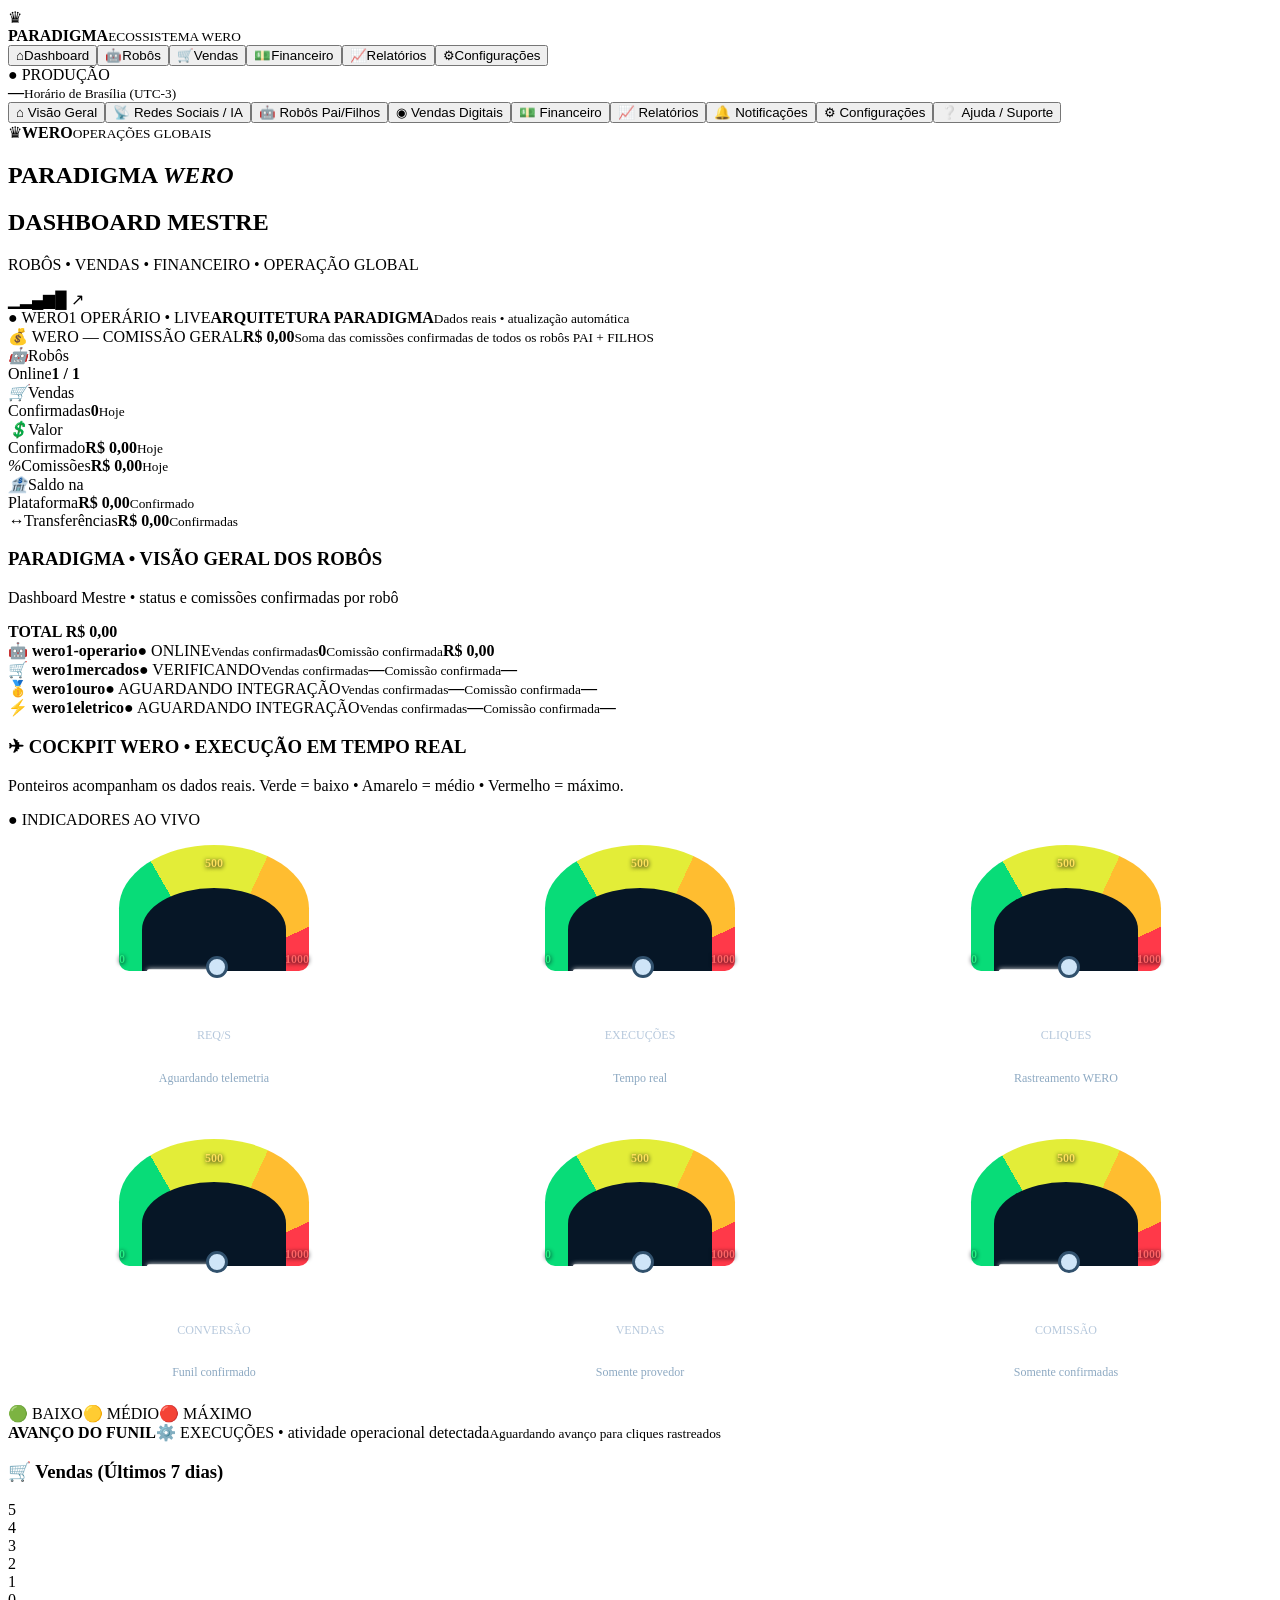
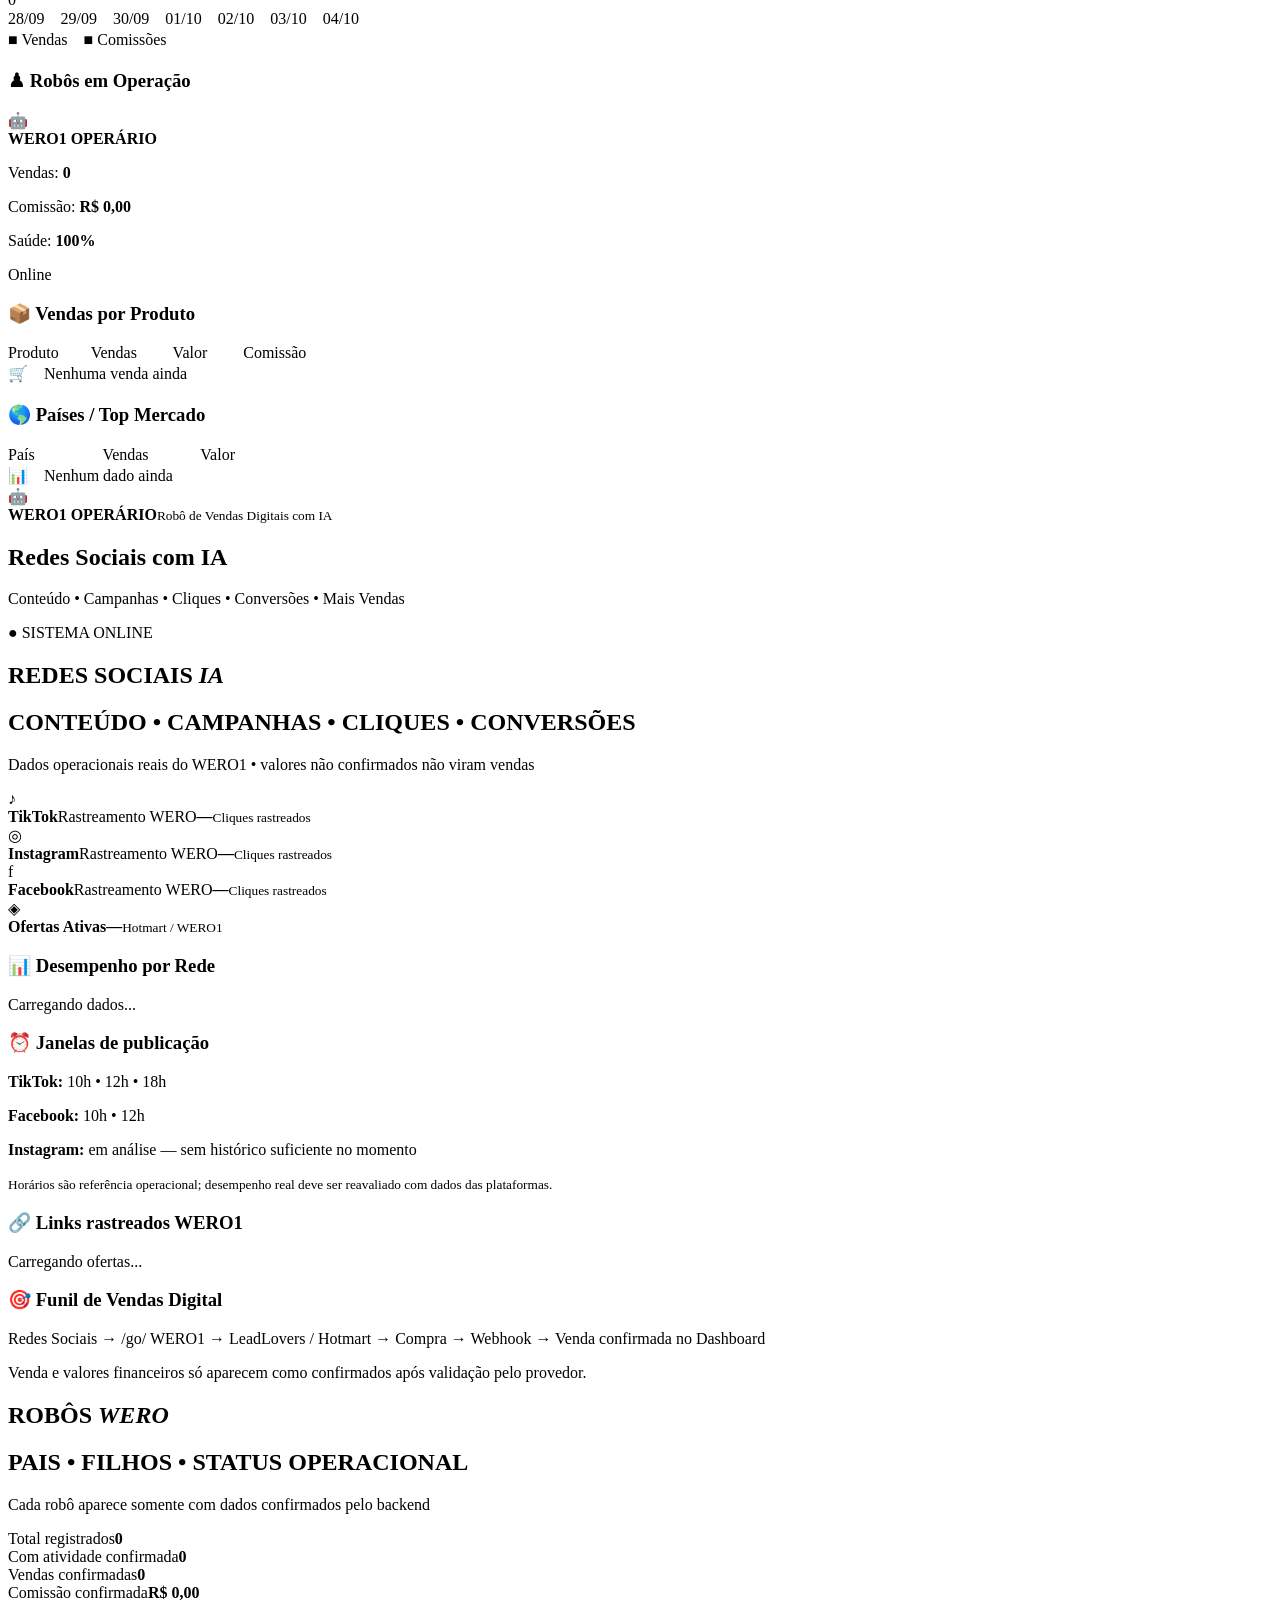
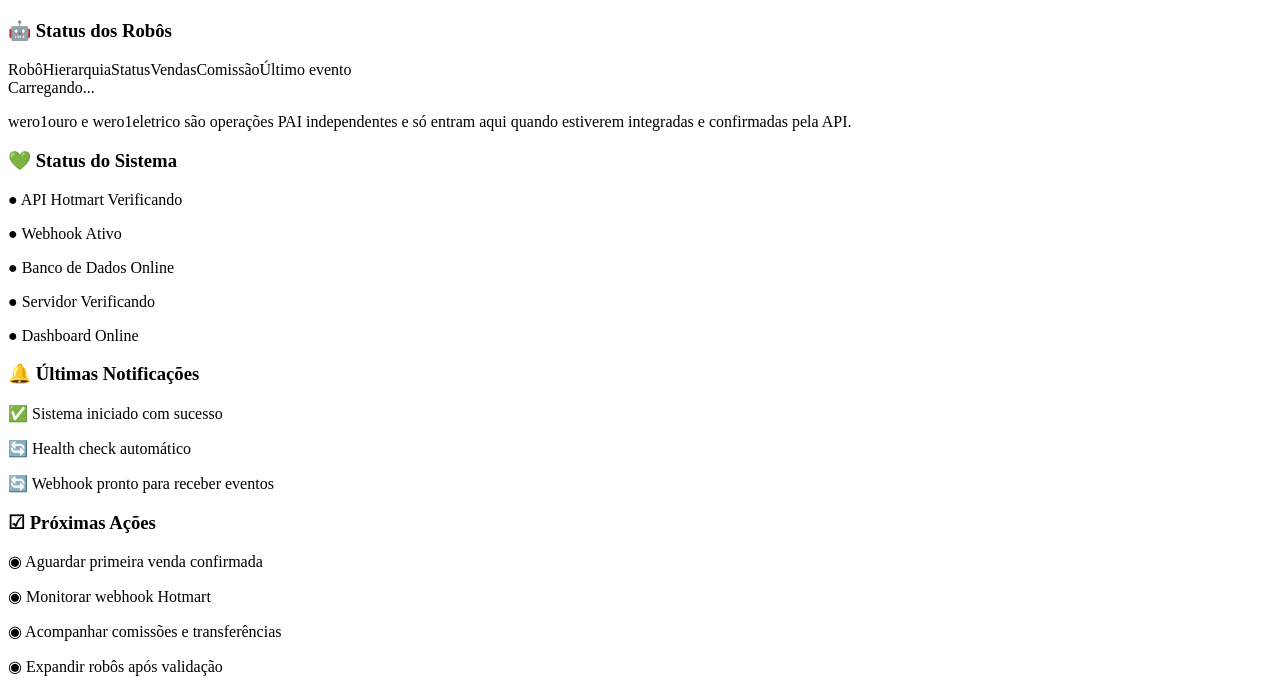
==== commit 6b9e1fe8: "fix: replace cockpit gauges with clean simple mobile meters" ====
--- a/index.html
+++ b/index.html
@@ -13,18 +13,40 @@
 .cockpitGrid .gaugeData span{font-size:13px;overflow-wrap:anywhere}
 @media(max-width:900px){.cockpitGrid{grid-template-columns:repeat(2,minmax(0,1fr));gap:12px}}
 @media(max-width:480px){.cockpitGrid .gaugeCard{padding:12px 6px}.cockpitGrid .gauge{width:100%}.cockpitGrid .gaugeData{min-height:132px}.cockpitGrid .gaugeData strong{font-size:25px}.cockpitGrid .numericDialScale i{font-size:11px}}
+</style><style id="simple-cockpit-v2">
+.cockpitGrid{display:grid!important;grid-template-columns:repeat(3,minmax(0,1fr))!important;gap:14px!important}
+.cockpitGrid .simpleCard{min-width:0!important;min-height:0!important;padding:16px 10px!important;overflow:hidden!important;display:flex!important;flex-direction:column!important;align-items:center!important;justify-content:flex-start!important}
+.cockpitGrid .simpleMeter{position:relative!important;width:min(100%,190px)!important;height:auto!important;min-height:0!important;aspect-ratio:1.5!important;margin:0 auto 12px!important;border:0!important;border-radius:50% 50% 10px 10px!important;background:conic-gradient(from 270deg at 50% 100%,#08dc78 0deg 60deg,#e3ed38 60deg 115deg,#ffbd30 115deg 155deg,#ff3949 155deg 180deg,transparent 180deg 360deg)!important;box-shadow:none!important;overflow:visible!important}
+.cockpitGrid .simpleMeter:before{content:""!important;position:absolute!important;left:12%!important;right:12%!important;bottom:0!important;height:66%!important;border-radius:100% 100% 0 0!important;background:#061626!important;z-index:1!important}
+.cockpitGrid .simpleMeter:after{display:none!important}
+.cockpitGrid .simplePointer{position:absolute!important;left:calc(50% - 2px)!important;bottom:0!important;width:4px!important;height:53%!important;background:#fff!important;border-radius:5px!important;transform-origin:50% 100%!important;transform:rotate(-90deg);z-index:5!important;box-shadow:0 0 5px #fff!important;transition:transform .5s ease!important}
+.cockpitGrid .simplePointer:after{display:none!important}
+.cockpitGrid .simpleHub{position:absolute!important;left:calc(50% - 8px)!important;bottom:-7px!important;width:16px!important;height:16px!important;border-radius:50%!important;background:#cfe5f8!important;border:3px solid #31516d!important;z-index:6!important}
+.cockpitGrid .simpleScale{position:absolute!important;inset:0!important;z-index:7!important;pointer-events:none!important}
+.cockpitGrid .simpleScale i{position:absolute!important;font-style:normal!important;font-size:12px!important;font-weight:800!important;line-height:1!important;text-shadow:0 1px 4px #001!important}
+.cockpitGrid .simpleScale i:first-child{left:0!important;bottom:5%!important;color:#24ef82!important;transform:none!important}
+.cockpitGrid .simpleScale i:nth-child(2){left:50%!important;top:10%!important;color:#ffe15b!important;transform:translateX(-50%)!important}
+.cockpitGrid .simpleScale i:last-child{right:0!important;bottom:5%!important;color:#ff6464!important;transform:none!important}
+.cockpitGrid .simpleReadout{position:static!important;display:flex!important;flex-direction:column!important;align-items:center!important;text-align:center!important;gap:5px!important;width:100%!important;min-height:110px!important;margin:0!important;padding:0!important;transform:none!important;z-index:auto!important}
+.cockpitGrid .simpleReadout>*{position:static!important;margin:0!important;transform:none!important;line-height:1.25!important;overflow-wrap:anywhere!important}
+.cockpitGrid .simpleReadout strong{font-size:clamp(22px,3vw,32px)!important;color:#fff!important}
+.cockpitGrid .simpleReadout small{font-size:12px!important;color:#b6c8dc!important}
+.cockpitGrid .simpleReadout b{font-size:14px!important;color:#fff!important}
+.cockpitGrid .simpleReadout span{font-size:12px!important;color:#8da9c2!important}
+@media(max-width:800px){.cockpitGrid{grid-template-columns:repeat(2,minmax(0,1fr))!important}}
+@media(max-width:480px){.cockpitGrid{gap:10px!important}.cockpitGrid .simpleCard{padding:12px 6px!important}.cockpitGrid .simpleScale i{font-size:10px!important}.cockpitGrid .simpleReadout strong{font-size:24px!important}.cockpitGrid .simpleReadout b{font-size:12px!important}}
 </style></head><body>
 <header><div class="logo"><span class="crown">♛</span><div><b>PARADIGMA</b><small>ECOSSISTEMA WERO</small></div></div><div class="topnav"><button class="active" data-topview="finance">⌂<span>Dashboard</span></button><button data-topview="robots">🤖<span>Robôs</span></button><button>🛒<span>Vendas</span></button><button>💵<span>Financeiro</span></button><button>📈<span>Relatórios</span></button><button>⚙<span>Configurações</span></button></div><div class="prod">● PRODUÇÃO</div><div class="clock"><b id="clock">—</b><small>Horário de Brasília (UTC-3)</small></div></header>
 <div class="shell"><aside><nav><button class="active" data-view="finance">⌂ <span>Visão Geral</span></button><button data-view="social">📡 <span>Redes Sociais / IA</span></button><button data-view="robots">🤖 <span>Robôs Pai/Filhos</span></button><button>◉ <span>Vendas Digitais</span></button><button>💵 <span>Financeiro</span></button><button>📈 <span>Relatórios</span></button><button>🔔 <span>Notificações</span></button><button>⚙ <span>Configurações</span></button><button>❔ <span>Ajuda / Suporte</span></button></nav><div class="master"><span>♛</span><b>WERO</b><small>OPERAÇÕES GLOBAIS</small></div></aside>
 <main><div id="financeView"><section class="banner referenceHero"><div class="worldVisual" aria-hidden="true"><div class="globeCore"><span class="continent c1"></span><span class="continent c2"></span><span class="continent c3"></span><span class="citylights"></span></div></div><div class="heroCopy"><h1>PARADIGMA <em>WERO</em></h1><h2>DASHBOARD MESTRE</h2><p>ROBÔS • VENDAS • FINANCEIRO • OPERAÇÃO GLOBAL</p></div><div class="growthMark" aria-hidden="true">▁▂▄▆█ ↗</div></section>
 <div class="liveStrip"><span>● WERO1 OPERÁRIO • LIVE</span><b>ARQUITETURA PARADIGMA</b><small>Dados reais • atualização automática</small></div><section class="heroCommission"><span>💰 WERO — COMISSÃO GERAL</span><strong id="generalCommission">R$ 0,00</strong><small>Soma das comissões confirmadas de todos os robôs PAI + FILHOS</small></section><section class="cards"><article><i>🤖</i><span>Robôs<br>Online</span><strong id="robots">1 / 1</strong><div class="bar"><b style="width:100%"></b></div></article><article><i>🛒</i><span>Vendas<br>Confirmadas</span><strong id="sales">0</strong><small>Hoje</small></article><article><i>💲</i><span>Valor<br>Confirmado</span><strong id="gross">R$ 0,00</strong><small>Hoje</small></article><article><i>%</i><span>Comissões</span><strong id="commission">R$ 0,00</strong><small>Hoje</small></article><article><i>🏦</i><span>Saldo na<br>Plataforma</span><strong id="balance">R$ 0,00</strong><small>Confirmado</small></article><article><i>↔</i><span>Transferências</span><strong id="transferred">R$ 0,00</strong><small>Confirmadas</small></article></section>
 <section class="spiderMaster" aria-label="Robôs WERO1 — visão geral"><div class="spiderHead"><div><h3>PARADIGMA • VISÃO GERAL DOS ROBÔS</h3><p>Dashboard Mestre • status e comissões confirmadas por robô</p></div><strong id="spiderCommission">TOTAL R$ 0,00</strong></div><div class="spiderGrid"><article><b>🤖 wero1-operario</b><span class="ok">● ONLINE</span><small>Vendas confirmadas</small><strong id="spOperSales">0</strong><small>Comissão confirmada</small><strong id="spOperCommission">R$ 0,00</strong></article><article><b>🛒 wero1mercados</b><span id="spMercStatus" class="pending">● VERIFICANDO</span><small>Vendas confirmadas</small><strong id="spMercSales">—</strong><small>Comissão confirmada</small><strong id="spMercCommission">—</strong></article><article><b>🥇 wero1ouro</b><span class="pending">● AGUARDANDO INTEGRAÇÃO</span><small>Vendas confirmadas</small><strong>—</strong><small>Comissão confirmada</small><strong>—</strong></article><article><b>⚡ wero1eletrico</b><span class="pending">● AGUARDANDO INTEGRAÇÃO</span><small>Vendas confirmadas</small><strong>—</strong><small>Comissão confirmada</small><strong>—</strong></article></div></section><section class="pressureDeck cockpitDeck" aria-label="Cockpit operacional em tempo real"><div class="pressureTitle"><div><h3>✈ COCKPIT WERO • EXECUÇÃO EM TEMPO REAL</h3><p>Ponteiros acompanham os dados reais. Verde = baixo • Amarelo = médio • Vermelho = máximo.</p></div><span id="pressureMode">● INDICADORES AO VIVO</span></div><div class="gaugeGrid cockpitGrid">
-<article class="gaugeCard"><div class="gauge"><div class="needle" id="activityNeedle"></div><div class="hub"></div><div class="numericDialScale" aria-hidden="true"><i id="activityScaleStart">0</i><i id="activityScaleMid">500</i><i id="activityScaleEnd">1000</i></div></div><div class="gaugeData"><strong id="activityValue">0.00</strong><small>REQ/S</small><b>ATIVIDADE</b><span id="activityState">Aguardando telemetria</span></div></article>
-<article class="gaugeCard"><div class="gauge"><div class="needle" id="executionNeedle"></div><div class="hub"></div><div class="numericDialScale" aria-hidden="true"><i id="executionScaleStart">0</i><i id="executionScaleMid">500</i><i id="executionScaleEnd">1000</i></div></div><div class="gaugeData"><strong id="executionValue">0</strong><small>EXECUÇÕES</small><b>EXECUÇÕES</b><span id="executionState">Tempo real</span></div></article>
-<article class="gaugeCard"><div class="gauge"><div class="needle" id="clickNeedle"></div><div class="hub"></div><div class="numericDialScale" aria-hidden="true"><i id="clickScaleStart">0</i><i id="clickScaleMid">500</i><i id="clickScaleEnd">1000</i></div></div><div class="gaugeData"><strong id="clickValue">0</strong><small>CLIQUES</small><b>CLIQUES</b><span id="clickState">Rastreamento WERO</span></div></article>
-<article class="gaugeCard"><div class="gauge"><div class="needle" id="conversionNeedle"></div><div class="hub"></div><div class="numericDialScale" aria-hidden="true"><i id="conversionScaleStart">0</i><i id="conversionScaleMid">500</i><i id="conversionScaleEnd">1000</i></div></div><div class="gaugeData"><strong id="conversionValue">0.0%</strong><small>CONVERSÃO</small><b>CONVERSÕES</b><span id="conversionState">Funil confirmado</span></div></article>
-<article class="gaugeCard salesPulse"><div class="gauge"><div class="needle" id="salesNeedle"></div><div class="hub"></div><div class="numericDialScale" aria-hidden="true"><i id="salesScaleStart">0</i><i id="salesScaleMid">500</i><i id="salesScaleEnd">1000</i></div></div><div class="gaugeData"><strong id="salesPressureValue">0</strong><small>VENDAS</small><b>VENDAS CONFIRMADAS</b><span id="salesState">Somente provedor</span></div></article>
-<article class="gaugeCard salesPulse"><div class="gauge"><div class="needle" id="commissionNeedle"></div><div class="hub"></div><div class="numericDialScale" aria-hidden="true"><i id="commissionScaleStart">0</i><i id="commissionScaleMid">500</i><i id="commissionScaleEnd">1000</i></div></div><div class="gaugeData"><strong id="commissionGaugeValue">R$ 0</strong><small>COMISSÃO</small><b>COMISSÕES</b><span id="commissionState">Somente confirmadas</span></div></article>
+<article class="simpleCard gaugeCard"><div class="simpleMeter"><div class="simplePointer" id="activityNeedle"></div><div class="simpleHub"></div><div class="simpleScale" aria-hidden="true"><i id="activityScaleStart">0</i><i id="activityScaleMid">500</i><i id="activityScaleEnd">1000</i></div></div><div class="simpleReadout"><strong id="activityValue">0.00</strong><small>REQ/S</small><b>ATIVIDADE</b><span id="activityState">Aguardando telemetria</span></div></article>
+<article class="simpleCard gaugeCard"><div class="simpleMeter"><div class="simplePointer" id="executionNeedle"></div><div class="simpleHub"></div><div class="simpleScale" aria-hidden="true"><i id="executionScaleStart">0</i><i id="executionScaleMid">500</i><i id="executionScaleEnd">1000</i></div></div><div class="simpleReadout"><strong id="executionValue">0</strong><small>EXECUÇÕES</small><b>EXECUÇÕES</b><span id="executionState">Tempo real</span></div></article>
+<article class="simpleCard gaugeCard"><div class="simpleMeter"><div class="simplePointer" id="clickNeedle"></div><div class="simpleHub"></div><div class="simpleScale" aria-hidden="true"><i id="clickScaleStart">0</i><i id="clickScaleMid">500</i><i id="clickScaleEnd">1000</i></div></div><div class="simpleReadout"><strong id="clickValue">0</strong><small>CLIQUES</small><b>CLIQUES</b><span id="clickState">Rastreamento WERO</span></div></article>
+<article class="simpleCard gaugeCard"><div class="simpleMeter"><div class="simplePointer" id="conversionNeedle"></div><div class="simpleHub"></div><div class="simpleScale" aria-hidden="true"><i id="conversionScaleStart">0</i><i id="conversionScaleMid">500</i><i id="conversionScaleEnd">1000</i></div></div><div class="simpleReadout"><strong id="conversionValue">0.0%</strong><small>CONVERSÃO</small><b>CONVERSÕES</b><span id="conversionState">Funil confirmado</span></div></article>
+<article class="simpleCard gaugeCard salesPulse"><div class="simpleMeter"><div class="simplePointer" id="salesNeedle"></div><div class="simpleHub"></div><div class="simpleScale" aria-hidden="true"><i id="salesScaleStart">0</i><i id="salesScaleMid">500</i><i id="salesScaleEnd">1000</i></div></div><div class="simpleReadout"><strong id="salesPressureValue">0</strong><small>VENDAS</small><b>VENDAS CONFIRMADAS</b><span id="salesState">Somente provedor</span></div></article>
+<article class="simpleCard gaugeCard salesPulse"><div class="simpleMeter"><div class="simplePointer" id="commissionNeedle"></div><div class="simpleHub"></div><div class="simpleScale" aria-hidden="true"><i id="commissionScaleStart">0</i><i id="commissionScaleMid">500</i><i id="commissionScaleEnd">1000</i></div></div><div class="simpleReadout"><strong id="commissionGaugeValue">R$ 0</strong><small>COMISSÃO</small><b>COMISSÕES</b><span id="commissionState">Somente confirmadas</span></div></article>
 </div><div class="cockpitLegend"><span>🟢 BAIXO</span><span>🟡 MÉDIO</span><span>🔴 MÁXIMO</span></div><div class="funnelProgress" id="funnelProgress"><b>AVANÇO DO FUNIL</b><span id="funnelStage">⚙️ EXECUÇÕES • atividade operacional detectada</span><small id="funnelDetail">Aguardando avanço para cliques rastreados</small></div></section><section class="grid"><article class="panel chart"><h3>🛒 Vendas (Últimos 7 dias)</h3><div class="chartbox"><div class="ylabel">5<br>4<br>3<br>2<br>1<br>0</div><div class="plot"><span></span><span></span><span></span><span></span><span></span><span></span><div class="line"></div><div class="dates">28/09　29/09　30/09　01/10　02/10　03/10　04/10</div></div></div><div class="legend">■ Vendas　■ Comissões</div></article>
 <article class="panel robot"><h3>♟ Robôs em Operação</h3><div class="robotrow"><div class="bot">🤖</div><div><b>WERO1 OPERÁRIO</b><p>Vendas: <strong id="robotSales">0</strong></p><p>Comissão: <strong id="robotCommission">R$ 0,00</strong></p><p>Saúde: <strong>100%</strong></p></div><label>Online</label></div><div class="bar"><b style="width:100%"></b></div></article>
 <article class="panel products"><h3>📦 Vendas por Produto</h3><div class="thead">Produto　　Vendas　　 Valor　　 Comissão</div><div class="empty">🛒　Nenhuma venda ainda</div></article><article class="panel markets"><h3>🌎 Países / Top Mercado</h3><div class="thead">País　　　　 Vendas　　　 Valor</div><div class="empty">📊　Nenhum dado ainda</div></article></section></div><div id="socialView" class="hidden"><section class="socialHero"><div class="socialBot">🤖</div><div><b>WERO1 OPERÁRIO</b><small>Robô de Vendas Digitais com IA</small></div><div class="socialTitle"><h1>Redes Sociais com IA</h1><p>Conteúdo • Campanhas • Cliques • Conversões • Mais Vendas</p></div><span class="livePill">● SISTEMA ONLINE</span></section><section class="banner socialbanner compact"><div><h1>REDES SOCIAIS <em>IA</em></h1><h2>CONTEÚDO • CAMPANHAS • CLIQUES • CONVERSÕES</h2><p>Dados operacionais reais do WERO1 • valores não confirmados não viram vendas</p></div></section><section class="socialcards"><article class="networkCard tiktok"><div class="netIcon">♪</div><b>TikTok</b><span class="netState">Rastreamento WERO</span><strong id="ttClicks">—</strong><small>Cliques rastreados</small></article><article class="networkCard instagram"><div class="netIcon">◎</div><b>Instagram</b><span class="netState">Rastreamento WERO</span><strong id="igClicks">—</strong><small>Cliques rastreados</small></article><article class="networkCard facebook"><div class="netIcon">f</div><b>Facebook</b><span class="netState">Rastreamento WERO</span><strong id="fbClicks">—</strong><small>Cliques rastreados</small></article><article class="networkCard offersCard"><div class="netIcon">◈</div><b>Ofertas Ativas</b><strong id="activeOffers">—</strong><small>Hotmart / WERO1</small></article></section><section class="socialgrid"><article class="panel"><h3>📊 Desempenho por Rede</h3><div id="networkRows" class="networkRows">Carregando dados...</div></article><article class="panel"><h3>⏰ Janelas de publicação</h3><p><b>TikTok:</b> 10h • 12h • 18h</p><p><b>Facebook:</b> 10h • 12h</p><p><b>Instagram:</b> em análise — sem histórico suficiente no momento</p><small>Horários são referência operacional; desempenho real deve ser reavaliado com dados das plataformas.</small></article><article class="panel socialwide"><h3>🔗 Links rastreados WERO1</h3><div id="offerLinks">Carregando ofertas...</div></article><article class="panel socialwide"><h3>🎯 Funil de Vendas Digital</h3><div class="funnel">Redes Sociais → /go/ WERO1 → LeadLovers / Hotmart → Compra → Webhook → Venda confirmada no Dashboard</div><p class="truth">Venda e valores financeiros só aparecem como confirmados após validação pelo provedor.</p></article></section></div><div id="robotsView" class="hidden"><section class="banner socialbanner"><div><h1>ROBÔS <em>WERO</em></h1><h2>PAIS • FILHOS • STATUS OPERACIONAL</h2><p>Cada robô aparece somente com dados confirmados pelo backend</p></div></section><section class="robotSummary"><article><span>Total registrados</span><strong id="robotTotal">0</strong></article><article><span>Com atividade confirmada</span><strong id="robotActive">0</strong></article><article><span>Vendas confirmadas</span><strong id="robotTotalSales">0</strong></article><article><span>Comissão confirmada</span><strong id="robotTotalCommission">R$ 0,00</strong></article></section><article class="panel robotTablePanel"><h3>🤖 Status dos Robôs</h3><div class="robotTableHead"><span>Robô</span><span>Hierarquia</span><span>Status</span><span>Vendas</span><span>Comissão</span><span>Último evento</span></div><div id="robotRows">Carregando...</div><p class="truth">wero1ouro e wero1eletrico são operações PAI independentes e só entram aqui quando estiverem integradas e confirmadas pela API.</p></article></div></main>
